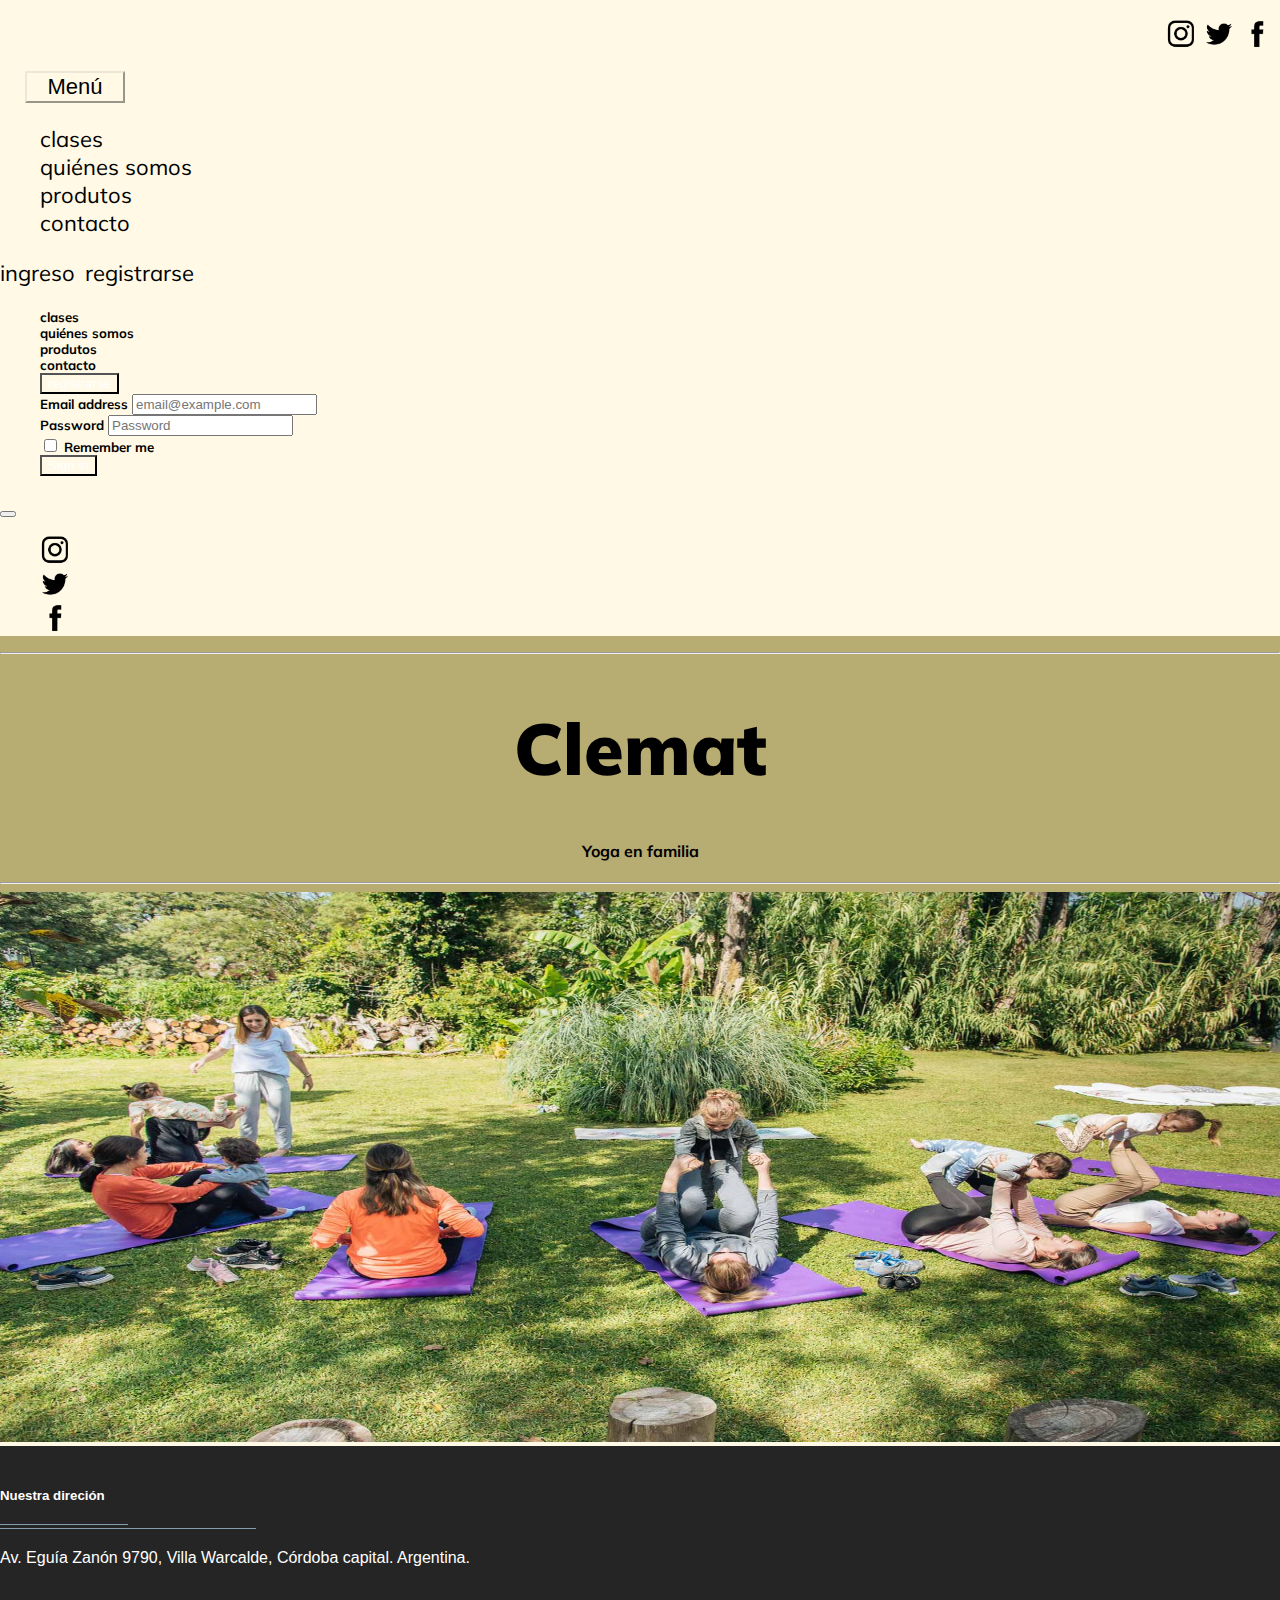
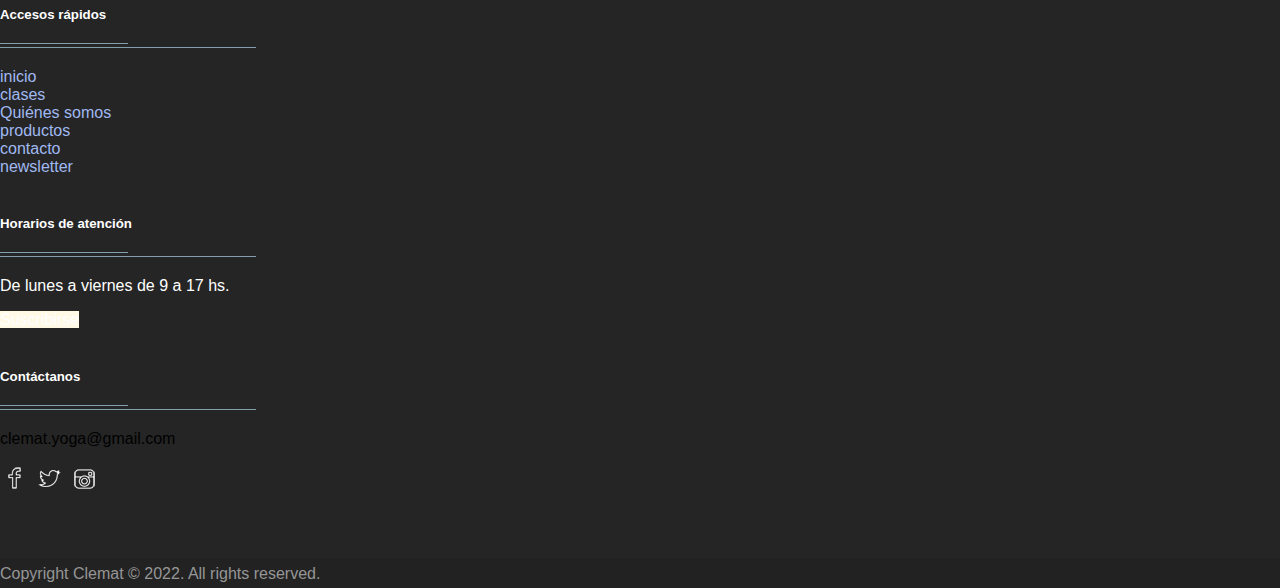
==== index.html @ 902fafb8 "quilombo" ====
<!DOCTYPE html>
<html lang="en">

<head>
    <!-- Etiquetas Meta -->
    <meta charset="UTF-8">
    <meta http-equiv="X-UA-Compatible" content="IE=edge">
    <meta name="viewport" content="width=device-width, initial-scale=1.0">

    <!-- Título de pestaña -->
    <title>Clemat Yoga</title>  


  <!--bootstrap-->
  <link href="https://cdn.jsdelivr.net/npm/bootstrap@5.2.0-beta1/dist/css/bootstrap.min.css" rel="stylesheet" integrity="sha384-0evHe/X+R7YkIZDRvuzKMRqM+OrBnVFBL6DOitfPri4tjfHxaWutUpFmBp4vmVor" crossorigin="anonymous">
  

  <link rel="stylesheet" href="style.css">
   

</head>

<body>
 <header>
   <div>
    <!--enlaces a redes sociales/ margen superior derecho-->
    <ul class="redesLista">
      <li><a href="https://www.instagram.com/p/CaUgu_6rD2r/?utm_source=ig_web_copy_link" target="_blank"><img src="./img/instagram.png" alt="instagram" class="redes" ></a></span></li>
      <li><a href="https://www.twitter.com" target="_blank"><img src="./img/twitter.png" alt="twitter" class="redes"></a></span></li>
      <li><a href="https://www.twitter.com" target="_blank"><img src="img/facebook.png" alt="facebok" class="redes"></a></li>
    </ul> 
   </div> 
        <!--Bootstrap dropdown-->
        <nav class="menuFijo" >
        <section class="d-flex mb-3">
          <div class="dropown">
            <button   class="dropown" class="btn btn-secondary dropdown-toggle" type="button" id="dropdownMenu2" data-bs-toggle="dropdown" aria-expanded="false">
              Menú
            </button>
            <ul class="dropdown-menu" aria-labelledby="dropdownMenu2">
              <li><a href="clases.html" class="dropdown-item" type="button">clases</a></li>
              <li><a href="quienes.html" class="dropdown-item" type="button">quiénes somos</a></li>
              <li><a href="productos.html" class="dropdown-item" type="button">produtos</a></li>
              <li><a href="contacto.html"class="dropdown-item" type="button">contacto</a></li>
            </ul>
          </div> 
         <section class="p-2">          
          <div><a class="ingreso" href="XXXXXX">ingreso</a></div>
          <div><a href="XXXXXX">registrarse</a></div>
        </section>
       </nav>
   <button class="btn btn-primary mobileCanvas" type="button" data-bs-toggle="offcanvas" data-bs-target="#offcanvasScrolling" aria-controls="offcanvasScrolling"><img src="img/logoClemat2.jpeg" alt="logo"></button>

         <div class="offcanvas offcanvas-start" data-bs-scroll="true" data-bs-backdrop="false" tabindex="-1" id="offcanvasScrolling" aria-labelledby="offcanvasScrollingLabel">
         <div class="offcanvas-header">
         <h5 class="offcanvas-title" id="offcanvasScrollingLabel">
          <ul>
          <li><a href="clases.html" class="dropdown-item" type="button">clases</a></li>
          <li><a href="quienes.html" class="dropdown-item" type="button">quiénes somos</a></li>
          <li><a href="productos.html" class="dropdown-item" type="button">produtos</a></li>
          <li><a href="contacto.html"class="dropdown-item" type="button">contacto</a></li>
          <li class="dropdown">
            <button type="button" class="btn btn-primary dropdown-toggle" data-bs-toggle="dropdown" aria-expanded="false" data-bs-auto-close="outside">
             registrarse
            </button>
            <form class="dropdown-menu p-4">
              <div class="mb-3">
                <label for="exampleDropdownFormEmail2" class="form-label">Email address</label>
                <input type="email" class="form-control" id="exampleDropdownFormEmail2" placeholder="email@example.com">
              </div>
              <div class="mb-3">
                <label for="exampleDropdownFormPassword2" class="form-label">Password</label>
                <input type="password" class="form-control" id="exampleDropdownFormPassword2" placeholder="Password">
              </div>
              <div class="mb-3">
                <div class="form-check">
                  <input type="checkbox" class="form-check-input" id="dropdownCheck2">
                  <label class="form-check-label" for="dropdownCheck2">
                    Remember me
                  </label>
                </div>
              </div>
              <button type="submit" class="btn btn-primary">Sign in</button>
            </form>
         </li>
        </ul>
        </h5>
         <button type="button" class="btn-close" data-bs-dismiss="offcanvas" aria-label="Close"></button>
        </div>
    <div class="offcanvas-body">
      
      <ul class="redesListaCanvas">
        <li><a href="https://www.instagram.com/p/CaUgu_6rD2r/?utm_source=ig_web_copy_link" target="_blank"><img src="./img/instagram.png" alt="instagram" class="redes" ></a></span></li>
        <li><a href="https://www.twitter.com" target="_blank"><img src="./img/twitter.png" alt="twitter" class="redes"></a></span></li>
        <li><a href="https://www.twitter.com" target="_blank"><img src="img/facebook.png" alt="facebok" class="redes"></a></span></li>
      </ul> 
  </div>
 </div>
     </header>
     <main>
      <hr>
      <h1>Clemat</h1>
      <h4>Yoga en familia</h4>
      <hr>
     </main>
      <article class="p-mobile">
        <h3>Yoga & mindfullness para niños</h3>
        <h3>estimulación temprana</h3>
        <h3>aprendizaje holístico</h3>
        <h3>yoga en familia</h3>
     </article>



     <section class="divTitulo">
      <img src="img/posibleMainimg.jpeg" alt="textura">
  
     </section> 

<!--FOOTER-->
     <footer id="footer" class="footer-1">
      <div class="main-footer widgets-dark typo-light">
      <div class="container">
      <div class="row">
        
      <div class="col-xs-12 col-sm-6 col-md-3">
      <div class="widget subscribe no-box">
      <h5 class="widget-title">Nuestra direción<span></span></h5>
      <p>Av. Eguía Zanón 9790, Villa Warcalde, Córdoba capital. Argentina. </p>
      </div>
      </div>
      
      <div class="col-xs-12 col-sm-6 col-md-3">
      <div class="widget no-box">
      <h5 class="widget-title">Accesos rápidos<span></span></h5>
      <ul class="thumbnail-widget">
      <li>
      <div class="thumb-content"><a href="index.html">inicio</a></div> 
      </li>
      <li>
      <div class="thumb-content"><a href="clases.html">clases</a></div> 
      </li>
      <li>
      <div class="thumb-content"><a href="quienes.html">Quiénes somos</a></div> 
      </li>
      <li>
      <div class="thumb-content"><a href="productos.html">productos</a></div> 
      </li>
      <li>
      <div class="thumb-content"><a href="contacto.html">contacto</a></div>  
      </li>
      <li>
      <div class="thumb-content"><a href="#.">newsletter</a></div> 
      </li>
      </ul>
      </div>
      </div>
      
      <div class="col-xs-12 col-sm-6 col-md-3">
      <div class="widget no-box">
      <h5 class="widget-title">Horarios de atención<span></span></h5>
      <p>De lunes a viernes de 9 a 17 hs.</p>
      <a class="btn" href="https://bit.ly/3m9avif" target="_blank">Suscribirse</a>
      </div>
      </div>
      
      <div class="col-xs-12 col-sm-6 col-md-3">
      
      <div class="widget no-box">
      <h5 class="widget-title">Contáctanos<span></span></h5>
      
      <p><a href="mailto:clemat.yoga@gmail.com" title="glorythemes">clemat.yoga@gmail.com</a></p>
      <ul class="social-footer2">
      <li class=""><a href="https://www.facebook.com/" target="_blank" title="Facebook"><img alt="Facebook" width="30" height="30" src="[data-uri]"></a></li>
      <li class=""><a href="https://twitter.com" target="_blank" title="Twitter"><img alt="Twitter" width="30" height="30" src="[data-uri]"></a></li>
      <li class=""><a title="instagram" target="_blank" href="https://www.instagram.com/"><img alt="instagram" width="30" height="30" src="[data-uri]"></a></li>
      </ul>
      </div>
      </div>
      
      </div>
      </div>
      </div>
        
      <div class="footer-copyright">
      <div class="container">
      <div class="row">
      <div class="col-md-12 text-center">
      <p>Copyright Clemat © 2022. All rights reserved.</p>
      </div>
      </div>
      </div>
      </div>
      </footer>

 <script src="https://cdn.jsdelivr.net/npm/bootstrap@5.2.0-beta1/dist/js/bootstrap.bundle.min.js" integrity="sha384-pprn3073KE6tl6bjs2QrFaJGz5/SUsLqktiwsUTF55Jfv3qYSDhgCecCxMW52nD2" crossorigin="anonymous"></script>

    
</body>

</html>
---- style.css ----
@import url('https://fonts.googleapis.com/css2?family=Mulish:ital,wght@0,400;0,800;1,400;1,600;1,700&display=swap');
html, body{
    height: 100%;

}
html{
    background-color: #fff9e6;
    
}
body{
    margin: 0;
    padding: 0;
    background-color: #B7AC72;
    font-family: 'Mulish', sans-serif; 
    margin: 0 auto;
    
}
ul{
    list-style: none;
    
}
a:hover{
    font-weight: bolder;
    color: #A0B9F1;
}
a{
    text-decoration: none;
    color: black;
}
/*header*/
header{
    background-color: #FFF9E6; 
    
}

/*enlaces superiores derechos*/
ul.redesLista{
    display: flex;
    font-family: 'Cairo', sans-serif;
    font-weight: bolder;
    font-size: large;    
    justify-content: flex-end;      
}


img.redes{
    width: 30px;
    padding-right: 4px;
    margin-right: 4px;
}

ul.dropdown-menu{
    font-size: 22px;
}


section.d-flex {
    justify-content: space-between;
}
section.p-2{
    display:flex;
    flex-direction: row;
    font-size: 22px;
}
a.ingreso{
    margin-right: 10px;
}
/*menú desplegable izquierda*/

button.dropown{
    width: 100px;
    font-size: 22px;
    background-color: #FFF9E6;
    border-color: #ece7d6;
    margin-left: 25px;

}

/*main*/
#Main{
    width: 80%;
    margin: 0 auto;  
    display: flex;
    justify-content: space-between;

    
}


section.mainLinks{
    display: flex;
    flex-direction: row;
    justify-content: space-between;
    text-align: center;
      
}    

div.flexDiv{
    display:flex;
    flex-direction: row;
    border-color: none;
    --bs-card-border-width: 0;
}
.card-img-overlay h5 a{
    width: 50px;
    height: 50px;
    position: absolute;
    top: 60%;
    left: 60%;
    margin: -25px 0 0 -25px;
    font-size: 20px;
    font-weight: bolder;
}
.divTitulo img{
   width: 100%;
   height: 550px;
}

img.mainImg{
    width: 100px;
}
main{
    font-weight: bolder;
    text-align: center;
}
h1{
    
    font-size: 72px;
    font-weight: bolder;
}


h4{
    font-weight: bold;
    color: black;
    
}
/*footers*/
footer{
    background-color: rgb(97, 96, 96);
    font-family: 'Segoe UI', Tahoma, Geneva, Verdana, sans-serif;
}

footer ul{
    color: white;
}

/*agrego transition*/
h5.card-title a{
    transition: 2s;
}
  
h5.card-title a:hover{
    font-size: 28px;
    font-weight: bolder;
    color: #A0B9F1;
}

/*página Productos*/
.bodyProductos{
    background-color: #EAC867;
    margin:0 auto; 

}

div h2{
    display: flex;
    justify-content: center;
}
div.celulares{
    display: none;
}
section.libros, section.productos{
    display: flex;
    justify-content: space-between;
    width: 75%;
    height: 35%;
    margin: 0 auto;
}

.card-img-top{
    height: 50%;
}
.card-text{
    font-size: 20px;
    font-weight: bold;
}
/*página Quienes Somos*/
.bodyQuienes {
    background-color: #A0B9F1;
  }
  
  .quienesSomos {
    width: 75%;
    height: 400px;
    margin: 0 auto;
    background-image: url(img/yaniymari.jpeg);
    color: white;
    text-align: center;
  }
  
  .proposito {
    text-align: center;
  }
  
  .quienesTitulo {
    background-color: #A0B9F1;
    width: 50%;
    height: 24px;
    margin: 0 auto;
    margin-top: 3px;
    font-size: 12px;
    border-bottom: dotted 2px #B7AC72;
    color: black;
  }
  
  .quienesProfes {
    display: -webkit-box;
    display: -ms-flexbox;
    display: flex;
    -webkit-box-orient: horizontal;
    -webkit-box-direction: normal;
        -ms-flex-direction: row;
            flex-direction: row;
  }
  
  .nombresQuienes {
    color: #B7AC72;
    display: -webkit-box;
    display: -ms-flexbox;
    display: flex;
    -webkit-box-orient: horizontal;
    -webkit-box-direction: normal;
        -ms-flex-direction: row;
            flex-direction: row;
    width: 10%;
    margin: 0 auto;
    -webkit-box-align: center;
        -ms-flex-align: center;
            align-items: center;
  }
  
  article p {
    width: 50%;
    margin: 0 auto;
  }
  /*pestaña clases*/
.bodyClases {
    background-color: #DC632C;
  }
  
  .clases {
    width: 75%;
    height: 500px;
    margin: 0 auto;
    display: -webkit-box;
    display: -ms-flexbox;
    display: flex;
    -webkit-box-orient: horizontal;
    -webkit-box-direction: normal;
        -ms-flex-direction: row;
            flex-direction: row;
  }
  
  .mensuales {
    width: 50%;
    font-size: 26px;
    font-weight: bold;
    background-image: url(img/lasalablanca.png);
    background-repeat: no-repeat;
    background-size: cover;
    display: flex;
    align-content: center;
    align-items: flex-start;
    flex-direction: column;
    justify-content: flex-end;
}
  
.talleres {
    width: 50%;
    font-size: 26px;
    font-weight: bold;
    background-image: url(img/letournispadel.png);
    background-repeat: no-repeat;
    background-size: cover;
    display: flex;
    flex-direction: column;
    align-items: flex-end;
}
  /*contacto*/
.bodyContacto {
    background-color: #fff9e6;
  }
  
  .contactoArt {
    width: 75%;
    height: 400px;
    margin: 0 auto;
  }
  
  .espacioInput {
    width: 60%;
    margin: 0 auto;
    display: -webkit-box;
    display: -ms-flexbox;
    display: flex;
    -webkit-box-orient: vertical;
    -webkit-box-direction: normal;
        -ms-flex-direction: column;
            flex-direction: column;
  }
  
  .consultaInput {
    width: 60%;
    height: 100px;
    margin: 0 auto;
    display: -webkit-box;
    display: -ms-flexbox;
    display: flex;
  }
  
  .enviarInput {
    width: 5%;
    margin: 0 auto;
    display: -webkit-box;
    display: -ms-flexbox;
    display: flex;
    cursor: pointer;
  }
  
  .mailWhats {
    width: 40%;
    margin: 0 auto;
    display: -webkit-box;
    display: -ms-flexbox;
    display: flex;
    -webkit-box-orient: vertical;
    -webkit-box-direction: normal;
        -ms-flex-direction: column;
            flex-direction: column;
    -webkit-box-align: center;
        -ms-flex-align: center;
            align-items: center;
  }
  
article.p-mobile{
    display:none;
}
button.mobileCanvas{
   display: none;
}
/*FOOTERS*/
footer .main-footer{  padding: 20px 0;  background: #252525;}
footer ul{  padding-left: 0;  list-style: none;}

/* Copy Right Footer */
.footer-copyright { background: #222; padding: 5px 0;}
.footer-copyright .logo {    display: inherit;}
.footer-copyright nav {    float: right;    margin-top: 5px;}
.footer-copyright nav ul {  list-style: none; margin: 0;  padding: 0;}
.footer-copyright nav ul li { border-left: 1px solid #505050; display: inline-block;  line-height: 12px;  margin: 0;  padding: 0 8px;}
.footer-copyright nav ul li a{  color: #969696;}
.footer-copyright nav ul li:first-child { border: medium none;  padding-left: 0;}
.footer-copyright p { color: #969696; margin: 2px 0 0;}

/* Footer Top */
.footer-top{  background: #252525;  padding-bottom: 30px; margin-bottom: 30px;  border-bottom: 3px solid #222;}

/* Footer transparent */
footer.transparent .footer-top, footer.transparent .main-footer{  background: transparent;}
footer.transparent .footer-copyright{ background: none repeat scroll 0 0 rgba(0, 0, 0, 0.3) ;}

/* Footer light */
footer.light .footer-top{ background: #f9f9f9;}
footer.light .main-footer{  background: #f9f9f9;}
footer.light .footer-copyright{ background: none repeat scroll 0 0 rgba(255, 255, 255, 0.3) ;}

/* Footer 4 */
.footer- .logo {    display: inline-block;}

/*==================== 
  Widgets 
====================== */
.widget{  padding: 20px;  margin-bottom: 40px;}
.widget.widget-last{  margin-bottom: 0px;}
.widget.no-box{ padding: 0; background-color: transparent;  margin-bottom: 40px;
  box-shadow: none; -webkit-box-shadow: none; -moz-box-shadow: none; -ms-box-shadow: none; -o-box-shadow: none;}
.widget.subscribe p{  margin-bottom: 18px;}
.widget li a{ color: #A0B9F1;}
.widget li a:hover{ color: #4b92dc;}
.widget-title {margin-bottom: 20px;}
.widget-title span {background: #839FAD none repeat scroll 0 0;display: block; height: 1px;margin-top: 25px;position: relative;width: 20%;}
.widget-title span::after {background: inherit;content: "";height: inherit;    position: absolute;top: -4px;width: 50%;}
.widget-title.text-center span,.widget-title.text-center span::after {margin-left: auto;margin-right:auto;left: 0;right: 0;}
.widget .badge{ float: right; background: #7f7f7f;}

.typo-light h1, 
.typo-light h2, 
.typo-light h3, 
.typo-light h4, 
.typo-light h5, 
.typo-light h6,
.typo-light p,
.typo-light div,
.typo-light span,
.typo-light small{  color: #fff;}

ul.social-footer2 { margin: 0;padding: 0; width: auto;}
ul.social-footer2 li {display: inline-block;padding: 0;}
ul.social-footer2 li a:hover {background-color:#A0B9F1;}
ul.social-footer2 li a {display: block; height:30px;width: 30px;text-align: center;}
.btn{background-color: #fff9e6; color:#fff;}
.btn:hover, .btn:focus, .btn.active {background: #fff9e6;color: #fff;
-webkit-box-shadow: 0 15px 30px rgba(0, 0, 0, 0.1);
-moz-box-shadow: 0 15px 30px rgba(0, 0, 0, 0.1);
-ms-box-shadow: 0 15px 30px rgba(0, 0, 0, 0.1);
-o-box-shadow: 0 15px 30px rgba(0, 0, 0, 0.1);
box-shadow: 0 15px 30px rgba(0, 0, 0, 0.1);
-webkit-transition: all 250ms ease-in-out 0s;
-moz-transition: all 250ms ease-in-out 0s;
-ms-transition: all 250ms ease-in-out 0s;
-o-transition: all 250ms ease-in-out 0s;
transition: all 250ms ease-in-out 0s;

}

@media screen and (max-width: 768px) {
    h1{
        color: white;
    }
    h4{
        display:none;
    }
    button.mobileCanvas{
        display:block;
    }
    hr {
        color: white;
        height: 5px;
        background-color: white;
        opacity: 1;
      }
    .btn-primary {
    
    font-weight: bold;
     --bs-btn-color: #00000;
     --bs-btn-bg: #fff9e6;
    --bs-btn-border-color: #fff9e6;
    --bs-btn-hover-bg: #fff9e6;
    --bs-btn-hover-border-color: #fff9e6;
    --bs-btn-active-bg: #fff9e6;
    --bs-btn-focus-shadow-rgb: 255,249,230;
    }
    h5.offcanvas-title{
        color: black;
        font-size: 40px;
    }
    .offcanvas-title li{
        border-bottom: 3px solid black;

    }
    .offcanvas.offcanvas-start{
        background-color: #A0B9F1;
    }
    button img{
        width: 100px;
    }
    body{
        width: 100%;
        display: grid;
        grid-template-columns: auto;
        grid-template-rows: 1fr 4fr;
        grid-template-areas: 
        "header"
        "main"
        ;
    }
    header{ 
        font-size: 20px;
        font-weight: bold;
        display: flex;
        flex-direction: row-reverse;
        justify-content: space-between;
        align-items: center;
        
    }
    ul.redesListaCanvas{
        display: flex;
        justify-content: space-evenly;
    }
    ul.redesLista{
        display: none;
    }
    button.dropown{
        display: none;
    }

    article.p-mobile {
            display: flex;
            font-size: 20px;
            font-family: 'Gill Sans', 'Gill Sans MT', Calibri, 'Trebuchet MS', sans-serif;
            flex-direction: column;
            align-content: center;
            margin-top: 120px;
            flex-wrap: nowrap;
            justify-content: flex-end;
            align-items: center
    }
 

    section.divTitulo{
        display:none;
    }


    main{
        height: 100vh;
        background-image: url(img/posibleMainimg.jpeg);
        background-size: cover;
        background-repeat: no-repeat;
    }
   
    footer#pie{
        display: none;
    }

    nav.menuFijo{
        display:none;

    }
    section.mainLinks{
        display: none;
    }
    .card-img-overlay h5 a{
        width: 50px;
        height: 50px;
        position: absolute;
        top: 50%;
        left: 60%;
        margin: -25px 0 0 -25px;
        font-size: 20px;
        font-weight: bolder;
    }
    

    section.mainImg {
    display: flex;
    justify-content: space-around;
    flex-wrap: wrap;
      }
    span a img{
        width:200px;
    }
    .menuFijo{
        background-color: #B7AC72;
    }
    .bodyClases{
        background-color: #FFF9E6;
    }
    nav.menuFijoC{
        display: none;
    }
    

    /*responsive Clases*/
    body.bodyClases{
        width: 100%;
        display: grid;
        grid-template-columns: auto;
        grid-template-rows: 2fr 2fr 1fr;
        grid-template-areas: 
        "header"
        "article"
        "footer"
        ;
    }

    footer.footerClas{
        grid-area: footer;
        background-image: url(../piedepagMobileClases.JPG);
        background-repeat: no-repeat;
        background-size: cover;
    }
    
    article.Clases{
        grid-area: article;
    }
    footer.footerClas ul{
        display: none;
    }
    footer.footerClas h6{
        display: none;
    }

    .clases {
        width: 100%;
        height: 80%;
        margin: 0 auto;
        display: flex;
        flex-direction: column;
        justify-content: stretch;
    }
    section.mensuales, section.talleres{
        width: 100%;
        text-align: center;
    }
    section.mensuales{
        background-image: url(./img/rectanguloarticleMobile.png);
        background-size: cover;
    }
    section.talleres{
        background-image: url(./img/rectanglearticle2Mobile.png);
        background-size: cover;
        
    }
    div.imagenMobile{
        grid-area: header;
        display: block;
        display: flex;
        justify-content: center;
    }
    div.celulares{
        display: inline;
    }
    div.productoDesktop, div.otrosDesktop{
        display: none;
    }
    div.h2{
        display: none;
    }
    section.libros{
        display: none;
    }
    section.productos {
        margin-top: 15%;
        display: flex;
        justify-content: center;
        height: 318px;
    }
}

@media screen and (min-width: 768px) {}

@media screen and (min-width: 1024px) {}

@media screen and (min-width: 1200px) {}
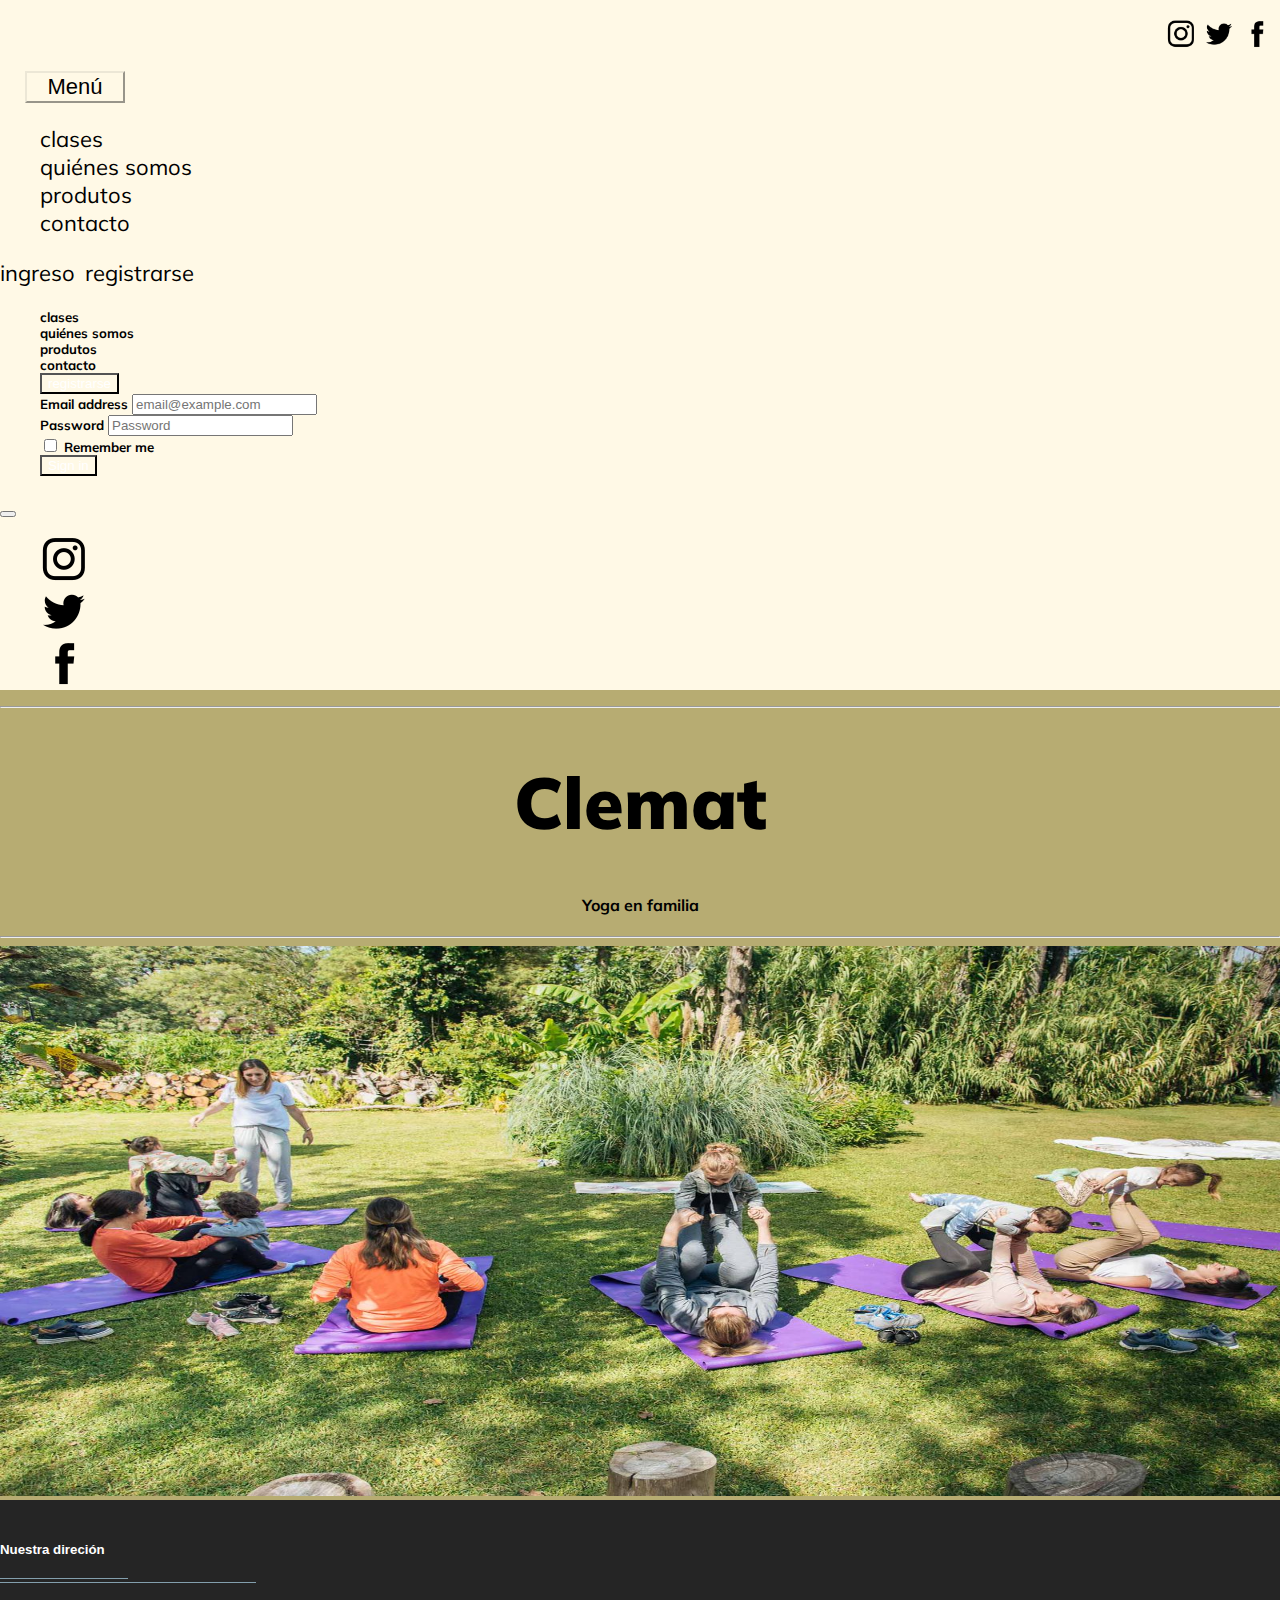
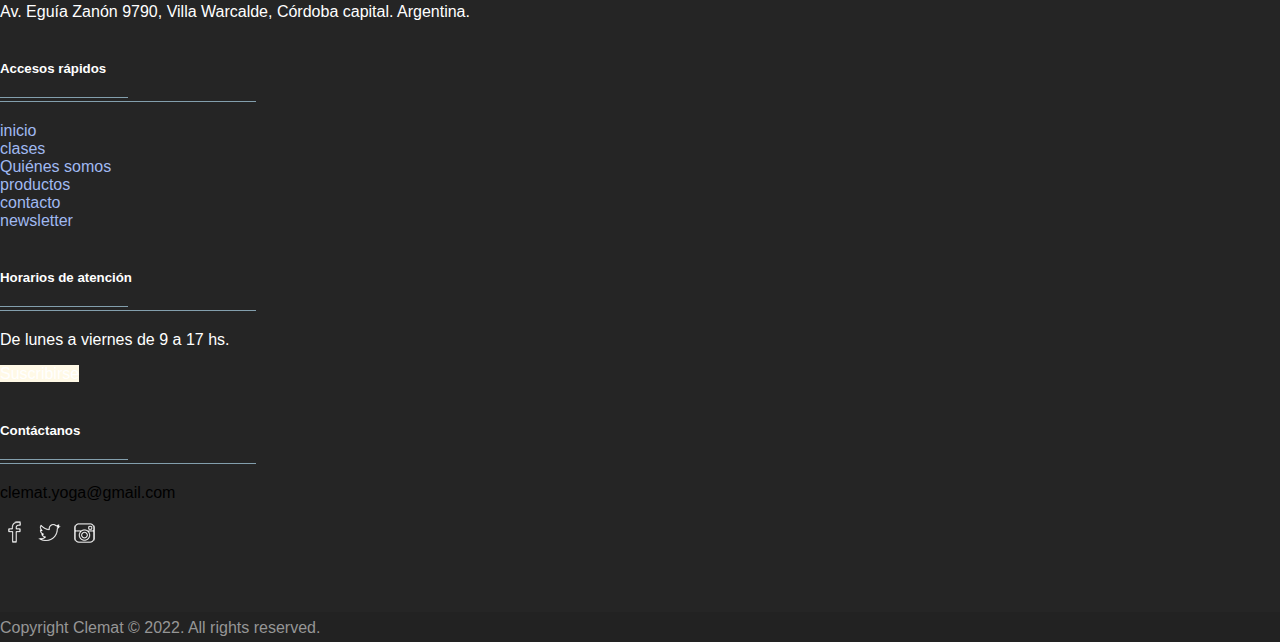
==== commit 2b751efb: "quilombomenos" ====
--- a/index.html
+++ b/index.html
@@ -15,7 +15,7 @@
   <link href="https://cdn.jsdelivr.net/npm/bootstrap@5.2.0-beta1/dist/css/bootstrap.min.css" rel="stylesheet" integrity="sha384-0evHe/X+R7YkIZDRvuzKMRqM+OrBnVFBL6DOitfPri4tjfHxaWutUpFmBp4vmVor" crossorigin="anonymous">
   
 
-  <link rel="stylesheet" href="style.css">
+  <link rel="stylesheet" href="utilities/style.css">
    
 
 </head>
@@ -34,7 +34,7 @@
         <nav class="menuFijo" >
         <section class="d-flex mb-3">
           <div class="dropown">
-            <button   class="dropown" class="btn btn-secondary dropdown-toggle" type="button" id="dropdownMenu2" data-bs-toggle="dropdown" aria-expanded="false">
+            <button class="dropown" class="btn btn-secondary dropdown-toggle" type="button" id="dropdownMenu2" data-bs-toggle="dropdown" aria-expanded="false">
               Menú
             </button>
             <ul class="dropdown-menu" aria-labelledby="dropdownMenu2">
@@ -43,11 +43,13 @@
               <li><a href="productos.html" class="dropdown-item" type="button">produtos</a></li>
               <li><a href="contacto.html"class="dropdown-item" type="button">contacto</a></li>
             </ul>
-          </div> 
+          </div>
+        
          <section class="p-2">          
           <div><a class="ingreso" href="XXXXXX">ingreso</a></div>
           <div><a href="XXXXXX">registrarse</a></div>
         </section>
+      </section>
        </nav>
    <button class="btn btn-primary mobileCanvas" type="button" data-bs-toggle="offcanvas" data-bs-target="#offcanvasScrolling" aria-controls="offcanvasScrolling"><img src="img/logoClemat2.jpeg" alt="logo"></button>
 
--- a/utilities/style.css
+++ b/utilities/style.css
@@ -0,0 +1,848 @@
+@charset "UTF-8";
+@import url("https://fonts.googleapis.com/css2?family=Mulish:ital,wght@0,400;0,800;1,400;1,600;1,700&display=swap");
+html {
+  height: 100%;
+  background-color: #fff9e6;
+}
+
+html body {
+  margin: 0;
+  padding: 0;
+  background-color: #B7AC72;
+  font-family: 'Mulish', sans-serif;
+  margin: 0 auto;
+}
+
+html body ul {
+  list-style: none;
+}
+
+html body a {
+  text-decoration: none;
+  color: black;
+}
+
+html body a:hover {
+  font-weight: bolder;
+  color: #A0B9F1;
+}
+
+html header {
+  background-color: #fff9e6;
+}
+
+html header ul.redesLista {
+  display: -webkit-box;
+  display: -ms-flexbox;
+  display: flex;
+  font-family: 'Cairo', sans-serif;
+  font-weight: bolder;
+  font-size: large;
+  -webkit-box-pack: end;
+      -ms-flex-pack: end;
+          justify-content: flex-end;
+}
+
+html header ul.redesLista img {
+  width: 30px;
+  padding-right: 4px;
+  margin-right: 4px;
+}
+
+html header section.d-flex {
+  -webkit-box-pack: justify;
+      -ms-flex-pack: justify;
+          justify-content: space-between;
+}
+
+html header section.d-flex button {
+  width: 100px;
+  font-size: 22px;
+  background-color: #fff9e6;
+  border-color: #ece7d6;
+  margin-left: 25px;
+}
+
+html header section.d-flex ul {
+  font-size: 22px;
+}
+
+html header section.d-flex section {
+  display: -webkit-box;
+  display: -ms-flexbox;
+  display: flex;
+  -webkit-box-orient: horizontal;
+  -webkit-box-direction: normal;
+      -ms-flex-direction: row;
+          flex-direction: row;
+  font-size: 22px;
+}
+
+html header section.d-flex section a.ingreso {
+  margin-right: 10px;
+}
+
+/*main*/
+#Main {
+  width: 80%;
+  margin: 0 auto;
+  display: -webkit-box;
+  display: -ms-flexbox;
+  display: flex;
+  -webkit-box-pack: justify;
+      -ms-flex-pack: justify;
+          justify-content: space-between;
+}
+
+section.mainLinks {
+  display: -webkit-box;
+  display: -ms-flexbox;
+  display: flex;
+  -webkit-box-orient: horizontal;
+  -webkit-box-direction: normal;
+      -ms-flex-direction: row;
+          flex-direction: row;
+  -webkit-box-pack: justify;
+      -ms-flex-pack: justify;
+          justify-content: space-between;
+  text-align: center;
+}
+
+div.flexDiv {
+  display: -webkit-box;
+  display: -ms-flexbox;
+  display: flex;
+  -webkit-box-orient: horizontal;
+  -webkit-box-direction: normal;
+      -ms-flex-direction: row;
+          flex-direction: row;
+  border-color: none;
+  --bs-card-border-width: 0;
+}
+
+.card-img-overlay h5 a {
+  width: 50px;
+  height: 50px;
+  position: absolute;
+  top: 60%;
+  left: 60%;
+  margin: -25px 0 0 -25px;
+  font-size: 20px;
+  font-weight: bolder;
+}
+
+.divTitulo img {
+  width: 100%;
+  height: 550px;
+}
+
+img.mainImg {
+  width: 100px;
+}
+
+main {
+  font-weight: bolder;
+  text-align: center;
+}
+
+h1 {
+  font-size: 72px;
+  font-weight: bolder;
+}
+
+h4 {
+  font-weight: bold;
+  color: black;
+}
+
+/*footers*/
+footer {
+  background-color: #616060;
+  font-family: 'Segoe UI', Tahoma, Geneva, Verdana, sans-serif;
+}
+
+footer ul {
+  color: white;
+}
+
+/*agrego transition*/
+h5.card-title a {
+  -webkit-transition: 2s;
+  transition: 2s;
+}
+
+h5.card-title a:hover {
+  font-size: 28px;
+  font-weight: bolder;
+  color: #A0B9F1;
+}
+
+/*página Productos*/
+.bodyProductos {
+  background-color: #EAC867;
+  margin: 0 auto;
+}
+
+div h2 {
+  display: -webkit-box;
+  display: -ms-flexbox;
+  display: flex;
+  -webkit-box-pack: center;
+      -ms-flex-pack: center;
+          justify-content: center;
+}
+
+div.celulares {
+  display: none;
+}
+
+section.libros, section.productos {
+  display: -webkit-box;
+  display: -ms-flexbox;
+  display: flex;
+  -webkit-box-pack: justify;
+      -ms-flex-pack: justify;
+          justify-content: space-between;
+  width: 75%;
+  height: 35%;
+  margin: 0 auto;
+}
+
+.card-img-top {
+  height: 50%;
+}
+
+.card-text {
+  font-size: 20px;
+  font-weight: bold;
+}
+
+/*página Quienes Somos*/
+.bodyQuienes {
+  background-color: #A0B9F1;
+}
+
+.quienesSomos {
+  width: 75%;
+  height: 400px;
+  margin: 0 auto;
+  background-image: url(img/yaniymari.jpeg);
+  color: white;
+  text-align: center;
+}
+
+.proposito {
+  text-align: center;
+}
+
+.quienesTitulo {
+  background-color: #A0B9F1;
+  width: 50%;
+  height: 24px;
+  margin: 0 auto;
+  margin-top: 3px;
+  font-size: 12px;
+  border-bottom: dotted 2px #B7AC72;
+  color: black;
+}
+
+.quienesProfes {
+  display: -webkit-box;
+  display: -ms-flexbox;
+  display: flex;
+  -webkit-box-orient: horizontal;
+  -webkit-box-direction: normal;
+  -ms-flex-direction: row;
+  flex-direction: row;
+}
+
+.nombresQuienes {
+  color: #B7AC72;
+  display: -webkit-box;
+  display: -ms-flexbox;
+  display: flex;
+  -webkit-box-orient: horizontal;
+  -webkit-box-direction: normal;
+  -ms-flex-direction: row;
+  flex-direction: row;
+  width: 10%;
+  margin: 0 auto;
+  -webkit-box-align: center;
+  -ms-flex-align: center;
+  align-items: center;
+}
+
+article p {
+  width: 50%;
+  margin: 0 auto;
+}
+
+/*pestaña clases*/
+.bodyClases {
+  background-color: #DC632C;
+}
+
+.clases {
+  width: 75%;
+  height: 500px;
+  margin: 0 auto;
+  display: -webkit-box;
+  display: -ms-flexbox;
+  display: flex;
+  -webkit-box-orient: horizontal;
+  -webkit-box-direction: normal;
+  -ms-flex-direction: row;
+  flex-direction: row;
+}
+
+.mensuales {
+  width: 50%;
+  font-size: 26px;
+  font-weight: bold;
+  background-image: url(img/lasalablanca.png);
+  background-repeat: no-repeat;
+  background-size: cover;
+  display: -webkit-box;
+  display: -ms-flexbox;
+  display: flex;
+  -ms-flex-line-pack: center;
+      align-content: center;
+  -webkit-box-align: start;
+      -ms-flex-align: start;
+          align-items: flex-start;
+  -webkit-box-orient: vertical;
+  -webkit-box-direction: normal;
+      -ms-flex-direction: column;
+          flex-direction: column;
+  -webkit-box-pack: end;
+      -ms-flex-pack: end;
+          justify-content: flex-end;
+}
+
+.talleres {
+  width: 50%;
+  font-size: 26px;
+  font-weight: bold;
+  background-image: url(img/letournispadel.png);
+  background-repeat: no-repeat;
+  background-size: cover;
+  display: -webkit-box;
+  display: -ms-flexbox;
+  display: flex;
+  -webkit-box-orient: vertical;
+  -webkit-box-direction: normal;
+      -ms-flex-direction: column;
+          flex-direction: column;
+  -webkit-box-align: end;
+      -ms-flex-align: end;
+          align-items: flex-end;
+}
+
+/*contacto*/
+.bodyContacto {
+  background-color: #fff9e6;
+}
+
+.contactoArt {
+  width: 75%;
+  height: 400px;
+  margin: 0 auto;
+}
+
+.espacioInput {
+  width: 60%;
+  margin: 0 auto;
+  display: -webkit-box;
+  display: -ms-flexbox;
+  display: flex;
+  -webkit-box-orient: vertical;
+  -webkit-box-direction: normal;
+  -ms-flex-direction: column;
+  flex-direction: column;
+}
+
+.consultaInput {
+  width: 60%;
+  height: 100px;
+  margin: 0 auto;
+  display: -webkit-box;
+  display: -ms-flexbox;
+  display: flex;
+}
+
+.enviarInput {
+  width: 5%;
+  margin: 0 auto;
+  display: -webkit-box;
+  display: -ms-flexbox;
+  display: flex;
+  cursor: pointer;
+}
+
+.mailWhats {
+  width: 40%;
+  margin: 0 auto;
+  display: -webkit-box;
+  display: -ms-flexbox;
+  display: flex;
+  -webkit-box-orient: vertical;
+  -webkit-box-direction: normal;
+  -ms-flex-direction: column;
+  flex-direction: column;
+  -webkit-box-align: center;
+  -ms-flex-align: center;
+  align-items: center;
+}
+
+article.p-mobile {
+  display: none;
+}
+
+button.mobileCanvas {
+  display: none;
+}
+
+/*FOOTERS*/
+footer .main-footer {
+  padding: 20px 0;
+  background: #252525;
+}
+
+footer ul {
+  padding-left: 0;
+  list-style: none;
+}
+
+/* Copy Right Footer */
+.footer-copyright {
+  background: #222;
+  padding: 5px 0;
+}
+
+.footer-copyright .logo {
+  display: inherit;
+}
+
+.footer-copyright nav {
+  float: right;
+  margin-top: 5px;
+}
+
+.footer-copyright nav ul {
+  list-style: none;
+  margin: 0;
+  padding: 0;
+}
+
+.footer-copyright nav ul li {
+  border-left: 1px solid #505050;
+  display: inline-block;
+  line-height: 12px;
+  margin: 0;
+  padding: 0 8px;
+}
+
+.footer-copyright nav ul li a {
+  color: #969696;
+}
+
+.footer-copyright nav ul li:first-child {
+  border: medium none;
+  padding-left: 0;
+}
+
+.footer-copyright p {
+  color: #969696;
+  margin: 2px 0 0;
+}
+
+/* Footer Top */
+.footer-top {
+  background: #252525;
+  padding-bottom: 30px;
+  margin-bottom: 30px;
+  border-bottom: 3px solid #222;
+}
+
+/* Footer transparent */
+footer.transparent .footer-top, footer.transparent .main-footer {
+  background: transparent;
+}
+
+footer.transparent .footer-copyright {
+  background: none repeat scroll 0 0 rgba(0, 0, 0, 0.3);
+}
+
+/* Footer light */
+footer.light .footer-top {
+  background: #f9f9f9;
+}
+
+footer.light .main-footer {
+  background: #f9f9f9;
+}
+
+footer.light .footer-copyright {
+  background: none repeat scroll 0 0 rgba(255, 255, 255, 0.3);
+}
+
+/* Footer 4 */
+.footer- .logo {
+  display: inline-block;
+}
+
+/*==================== 
+  Widgets 
+====================== */
+.widget {
+  padding: 20px;
+  margin-bottom: 40px;
+}
+
+.widget.widget-last {
+  margin-bottom: 0px;
+}
+
+.widget.no-box {
+  padding: 0;
+  background-color: transparent;
+  margin-bottom: 40px;
+  box-shadow: none;
+  -webkit-box-shadow: none;
+  -moz-box-shadow: none;
+  -ms-box-shadow: none;
+  -o-box-shadow: none;
+}
+
+.widget.subscribe p {
+  margin-bottom: 18px;
+}
+
+.widget li a {
+  color: #A0B9F1;
+}
+
+.widget li a:hover {
+  color: #4b92dc;
+}
+
+.widget-title {
+  margin-bottom: 20px;
+}
+
+.widget-title span {
+  background: #839FAD none repeat scroll 0 0;
+  display: block;
+  height: 1px;
+  margin-top: 25px;
+  position: relative;
+  width: 20%;
+}
+
+.widget-title span::after {
+  background: inherit;
+  content: "";
+  height: inherit;
+  position: absolute;
+  top: -4px;
+  width: 50%;
+}
+
+.widget-title.text-center span, .widget-title.text-center span::after {
+  margin-left: auto;
+  margin-right: auto;
+  left: 0;
+  right: 0;
+}
+
+.widget .badge {
+  float: right;
+  background: #7f7f7f;
+}
+
+.typo-light h1,
+.typo-light h2,
+.typo-light h3,
+.typo-light h4,
+.typo-light h5,
+.typo-light h6,
+.typo-light p,
+.typo-light div,
+.typo-light span,
+.typo-light small {
+  color: #fff;
+}
+
+ul.social-footer2 {
+  margin: 0;
+  padding: 0;
+  width: auto;
+}
+
+ul.social-footer2 li {
+  display: inline-block;
+  padding: 0;
+}
+
+ul.social-footer2 li a:hover {
+  background-color: #A0B9F1;
+}
+
+ul.social-footer2 li a {
+  display: block;
+  height: 30px;
+  width: 30px;
+  text-align: center;
+}
+
+.btn {
+  background-color: #fff9e6;
+  color: #fff;
+}
+
+.btn:hover, .btn:focus, .btn.active {
+  background: #fff9e6;
+  color: #fff;
+  -webkit-box-shadow: 0 15px 30px rgba(0, 0, 0, 0.1);
+  -ms-box-shadow: 0 15px 30px rgba(0, 0, 0, 0.1);
+  -o-box-shadow: 0 15px 30px rgba(0, 0, 0, 0.1);
+  box-shadow: 0 15px 30px rgba(0, 0, 0, 0.1);
+  -webkit-transition: all 250ms ease-in-out 0s;
+  transition: all 250ms ease-in-out 0s;
+}
+
+@media screen and (max-width: 768px) {
+  h1 {
+    color: white;
+  }
+  h4 {
+    display: none;
+  }
+  button.mobileCanvas {
+    display: block;
+  }
+  hr {
+    color: white;
+    height: 5px;
+    background-color: white;
+    opacity: 1;
+  }
+  .btn-primary {
+    font-weight: bold;
+    --bs-btn-color: #00000;
+    --bs-btn-bg: #fff9e6;
+    --bs-btn-border-color: #fff9e6;
+    --bs-btn-hover-bg: #fff9e6;
+    --bs-btn-hover-border-color: #fff9e6;
+    --bs-btn-active-bg: #fff9e6;
+    --bs-btn-focus-shadow-rgb: 255,249,230;
+  }
+  h5.offcanvas-title {
+    color: black;
+    font-size: 40px;
+  }
+  .offcanvas-title li {
+    border-bottom: 3px solid black;
+  }
+  .offcanvas.offcanvas-start {
+    background-color: #A0B9F1;
+  }
+  button img {
+    width: 100px;
+  }
+  body {
+    width: 100%;
+    display: -ms-grid;
+    display: grid;
+    -ms-grid-columns: auto;
+        grid-template-columns: auto;
+    -ms-grid-rows: 1fr 4fr;
+        grid-template-rows: 1fr 4fr;
+        grid-template-areas: "header"+ "main";
+  }
+  header {
+    font-size: 20px;
+    font-weight: bold;
+    display: -webkit-box;
+    display: -ms-flexbox;
+    display: flex;
+    -webkit-box-orient: horizontal;
+    -webkit-box-direction: reverse;
+        -ms-flex-direction: row-reverse;
+            flex-direction: row-reverse;
+    -webkit-box-pack: justify;
+        -ms-flex-pack: justify;
+            justify-content: space-between;
+    -webkit-box-align: center;
+        -ms-flex-align: center;
+            align-items: center;
+  }
+  ul.redesListaCanvas {
+    display: -webkit-box;
+    display: -ms-flexbox;
+    display: flex;
+    -webkit-box-pack: space-evenly;
+        -ms-flex-pack: space-evenly;
+            justify-content: space-evenly;
+  }
+  ul.redesLista {
+    display: none;
+  }
+  button.dropown {
+    display: none;
+  }
+  article.p-mobile {
+    display: -webkit-box;
+    display: -ms-flexbox;
+    display: flex;
+    font-size: 20px;
+    font-family: 'Gill Sans', 'Gill Sans MT', Calibri, 'Trebuchet MS', sans-serif;
+    -webkit-box-orient: vertical;
+    -webkit-box-direction: normal;
+        -ms-flex-direction: column;
+            flex-direction: column;
+    -ms-flex-line-pack: center;
+        align-content: center;
+    margin-top: 120px;
+    -ms-flex-wrap: nowrap;
+        flex-wrap: nowrap;
+    -webkit-box-pack: end;
+        -ms-flex-pack: end;
+            justify-content: flex-end;
+    -webkit-box-align: center;
+        -ms-flex-align: center;
+            align-items: center;
+  }
+  section.divTitulo {
+    display: none;
+  }
+  main {
+    height: 100vh;
+    background-image: url(../img/posibleMainimg.jpeg);
+    background-size: cover;
+    background-repeat: no-repeat;
+  }
+  footer#pie {
+    display: none;
+  }
+  nav.menuFijo {
+    display: none;
+  }
+  .card-img-overlay h5 a {
+    width: 50px;
+    height: 50px;
+    position: absolute;
+    top: 50%;
+    left: 60%;
+    margin: -25px 0 0 -25px;
+    font-size: 20px;
+    font-weight: bolder;
+  }
+  span a img {
+    width: 200px;
+  }
+  .menuFijo {
+    background-color: #B7AC72;
+  }
+  .bodyClases {
+    background-color: #fff9e6;
+  }
+  nav.menuFijoC {
+    display: none;
+  }
+  /*responsive Clases*/
+  body.bodyClases {
+    width: 100%;
+    display: -ms-grid;
+    display: grid;
+    -ms-grid-columns: auto;
+        grid-template-columns: auto;
+    -ms-grid-rows: 2fr 2fr 1fr;
+        grid-template-rows: 2fr 2fr 1fr;
+        grid-template-areas: "header"+ "article"+ "footer";
+  }
+  footer.footerClas {
+    -ms-grid-row: 3;
+    -ms-grid-column: 1;
+    grid-area: footer;
+    background-image: url(../piedepagMobileClases.JPG);
+    background-repeat: no-repeat;
+    background-size: cover;
+  }
+  article.Clases {
+    -ms-grid-row: 2;
+    -ms-grid-column: 1;
+    grid-area: article;
+  }
+  footer.footerClas ul {
+    display: none;
+  }
+  footer.footerClas h6 {
+    display: none;
+  }
+  .clases {
+    width: 100%;
+    height: 80%;
+    margin: 0 auto;
+    display: -webkit-box;
+    display: -ms-flexbox;
+    display: flex;
+    -webkit-box-orient: vertical;
+    -webkit-box-direction: normal;
+        -ms-flex-direction: column;
+            flex-direction: column;
+    -webkit-box-pack: stretch;
+        -ms-flex-pack: stretch;
+            justify-content: stretch;
+  }
+  section.mensuales, section.talleres {
+    width: 100%;
+    text-align: center;
+  }
+  section.mensuales {
+    background-image: url(./img/rectanguloarticleMobile.png);
+    background-size: cover;
+  }
+  section.talleres {
+    background-image: url(./img/rectanglearticle2Mobile.png);
+    background-size: cover;
+  }
+  div.imagenMobile {
+    -ms-grid-row: 1;
+    -ms-grid-column: 1;
+    grid-area: header;
+    display: block;
+    display: -webkit-box;
+    display: -ms-flexbox;
+    display: flex;
+    -webkit-box-pack: center;
+        -ms-flex-pack: center;
+            justify-content: center;
+  }
+  div.celulares {
+    display: inline;
+  }
+  div.productoDesktop, div.otrosDesktop {
+    display: none;
+  }
+  div.h2 {
+    display: none;
+  }
+  section.libros {
+    display: none;
+  }
+  section.productos {
+    margin-top: 15%;
+    display: -webkit-box;
+    display: -ms-flexbox;
+    display: flex;
+    -webkit-box-pack: center;
+        -ms-flex-pack: center;
+            justify-content: center;
+    height: 318px;
+  }
+}
+/*# sourceMappingURL=style.css.map */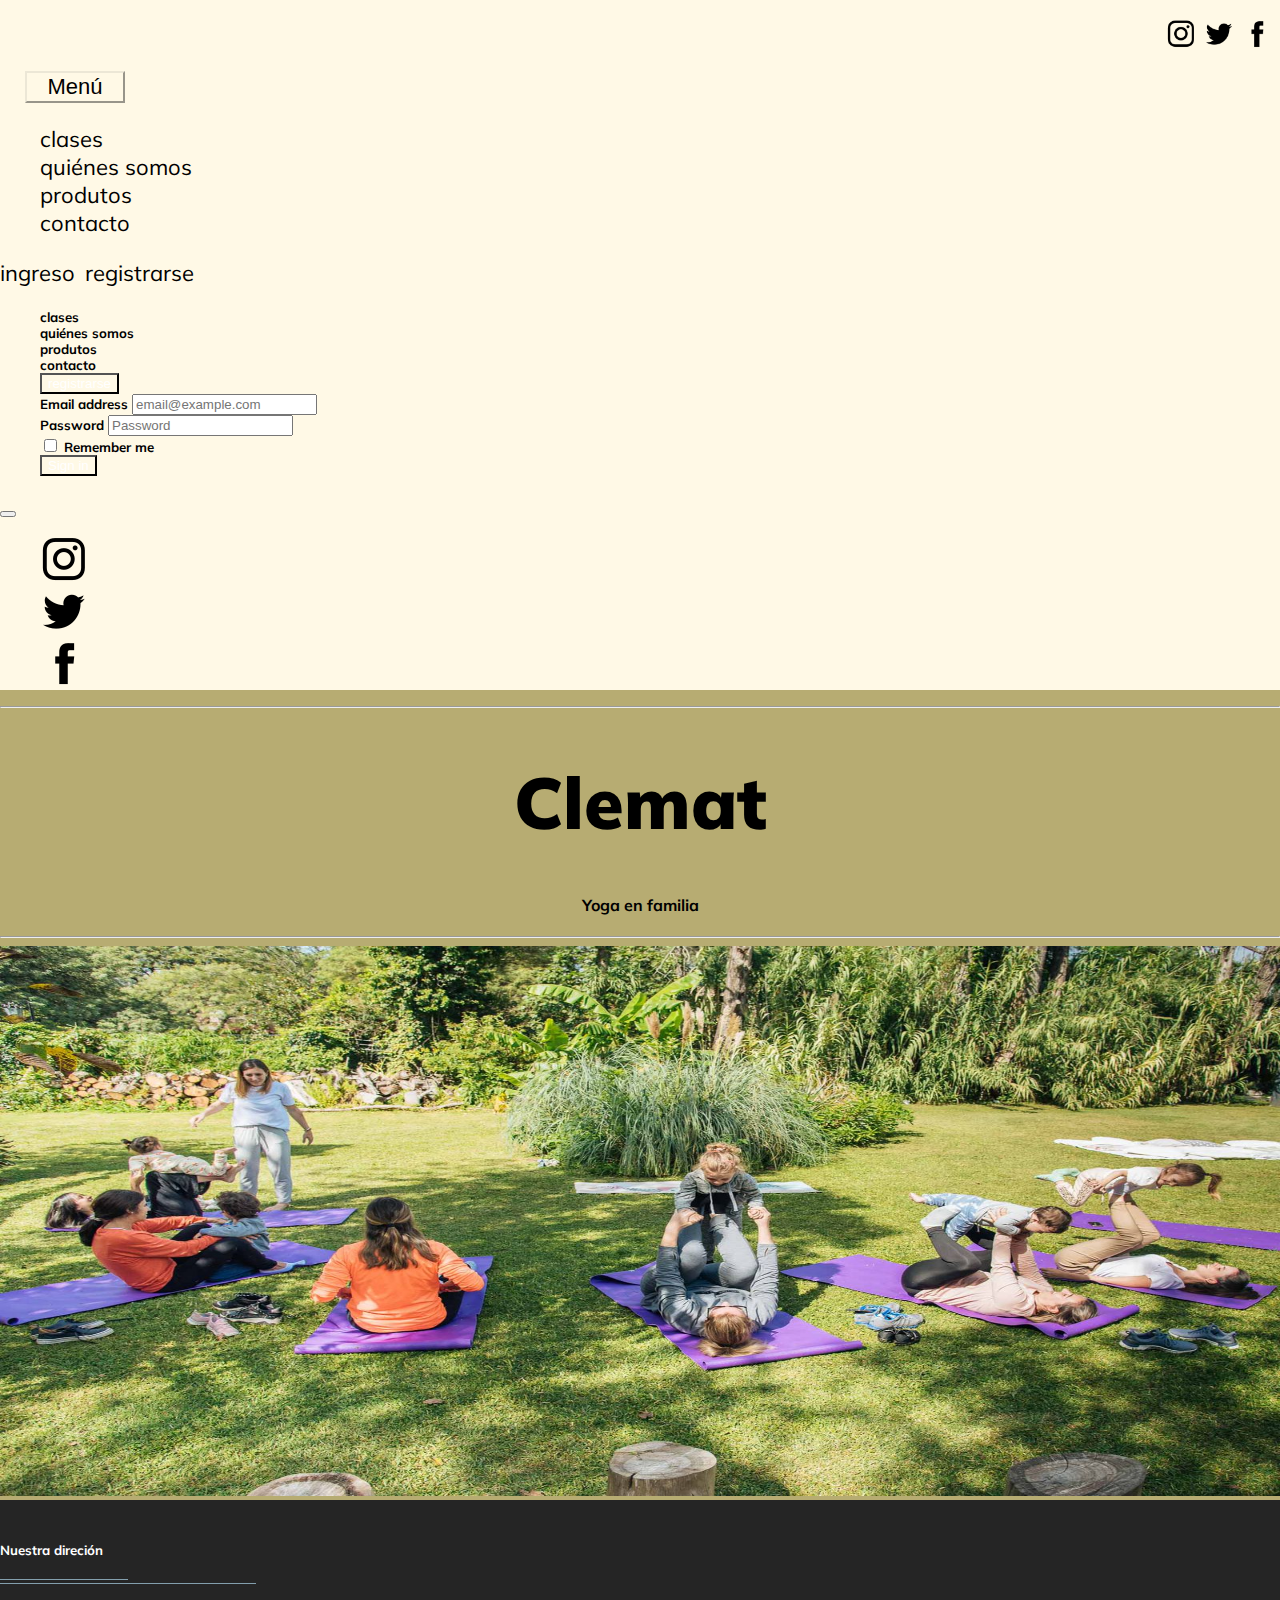
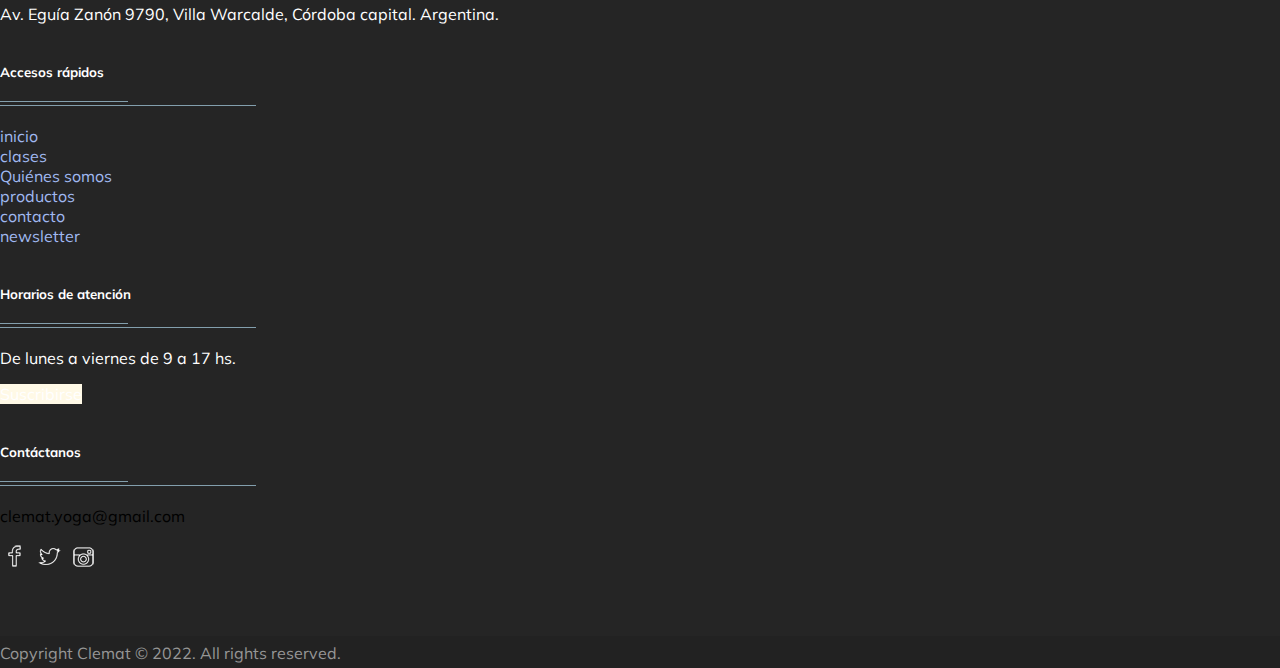
==== commit 29b47ba6: "otravezSASS" ====
--- a/index.html
+++ b/index.html
@@ -8,7 +8,8 @@
     <meta name="viewport" content="width=device-width, initial-scale=1.0">
 
     <!-- Título de pestaña -->
-    <title>Clemat Yoga</title>  
+    <title>Clemat Yoga</title>
+    <meta name="description" content="Clemat, damos Yoga para niños y en familia, un espacio para respirar juntos.">  
 
 
   <!--bootstrap-->
--- a/utilities/style.css
+++ b/utilities/style.css
@@ -13,25 +13,42 @@
   margin: 0 auto;
 }
 
-html body ul {
+html body.bodyProductos {
+  background-color: #EAC867;
+  margin: 0 auto;
+}
+
+html body.bodyClases {
+  background-color: #DC632C;
+}
+
+html body.bodyQuienes {
+  background-color: #A0B9F1;
+}
+
+html body.bodyContacto {
+  background-color: #fff9e6;
+}
+
+ul {
   list-style: none;
 }
 
-html body a {
+a {
   text-decoration: none;
   color: black;
 }
 
-html body a:hover {
+a:hover {
   font-weight: bolder;
   color: #A0B9F1;
 }
 
-html header {
+header {
   background-color: #fff9e6;
 }
 
-html header ul.redesLista {
+header ul.redesLista {
   display: -webkit-box;
   display: -ms-flexbox;
   display: flex;
@@ -43,19 +60,19 @@
           justify-content: flex-end;
 }
 
-html header ul.redesLista img {
+header ul.redesLista img {
   width: 30px;
   padding-right: 4px;
   margin-right: 4px;
 }
 
-html header section.d-flex {
+header section.d-flex {
   -webkit-box-pack: justify;
       -ms-flex-pack: justify;
           justify-content: space-between;
 }
 
-html header section.d-flex button {
+header section.d-flex button {
   width: 100px;
   font-size: 22px;
   background-color: #fff9e6;
@@ -63,11 +80,11 @@
   margin-left: 25px;
 }
 
-html header section.d-flex ul {
+header section.d-flex ul {
   font-size: 22px;
 }
 
-html header section.d-flex section {
+header section.d-flex section {
   display: -webkit-box;
   display: -ms-flexbox;
   display: flex;
@@ -78,125 +95,17 @@
   font-size: 22px;
 }
 
-html header section.d-flex section a.ingreso {
+header section.d-flex section a.ingreso {
   margin-right: 10px;
 }
 
 /*main*/
-#Main {
-  width: 80%;
-  margin: 0 auto;
-  display: -webkit-box;
-  display: -ms-flexbox;
-  display: flex;
-  -webkit-box-pack: justify;
-      -ms-flex-pack: justify;
-          justify-content: space-between;
-}
-
-section.mainLinks {
-  display: -webkit-box;
-  display: -ms-flexbox;
-  display: flex;
-  -webkit-box-orient: horizontal;
-  -webkit-box-direction: normal;
-      -ms-flex-direction: row;
-          flex-direction: row;
-  -webkit-box-pack: justify;
-      -ms-flex-pack: justify;
-          justify-content: space-between;
-  text-align: center;
-}
-
-div.flexDiv {
-  display: -webkit-box;
-  display: -ms-flexbox;
-  display: flex;
-  -webkit-box-orient: horizontal;
-  -webkit-box-direction: normal;
-      -ms-flex-direction: row;
-          flex-direction: row;
-  border-color: none;
-  --bs-card-border-width: 0;
-}
-
-.card-img-overlay h5 a {
-  width: 50px;
-  height: 50px;
-  position: absolute;
-  top: 60%;
-  left: 60%;
-  margin: -25px 0 0 -25px;
-  font-size: 20px;
-  font-weight: bolder;
-}
-
-.divTitulo img {
+section.divTitulo img {
   width: 100%;
   height: 550px;
 }
 
-img.mainImg {
-  width: 100px;
-}
-
-main {
-  font-weight: bolder;
-  text-align: center;
-}
-
-h1 {
-  font-size: 72px;
-  font-weight: bolder;
-}
-
-h4 {
-  font-weight: bold;
-  color: black;
-}
-
-/*footers*/
-footer {
-  background-color: #616060;
-  font-family: 'Segoe UI', Tahoma, Geneva, Verdana, sans-serif;
-}
-
-footer ul {
-  color: white;
-}
-
-/*agrego transition*/
-h5.card-title a {
-  -webkit-transition: 2s;
-  transition: 2s;
-}
-
-h5.card-title a:hover {
-  font-size: 28px;
-  font-weight: bolder;
-  color: #A0B9F1;
-}
-
-/*página Productos*/
-.bodyProductos {
-  background-color: #EAC867;
-  margin: 0 auto;
-}
-
-div h2 {
-  display: -webkit-box;
-  display: -ms-flexbox;
-  display: flex;
-  -webkit-box-pack: center;
-      -ms-flex-pack: center;
-          justify-content: center;
-}
-
-div.celulares {
-  display: none;
-}
-
-section.libros, section.productos {
+section.libros {
   display: -webkit-box;
   display: -ms-flexbox;
   display: flex;
@@ -208,45 +117,97 @@
   margin: 0 auto;
 }
 
-.card-img-top {
+section.libros div img {
   height: 50%;
 }
 
-.card-text {
+section.libros div p {
   font-size: 20px;
   font-weight: bold;
 }
 
-/*página Quienes Somos*/
-.bodyQuienes {
-  background-color: #A0B9F1;
-}
-
-.quienesSomos {
+section.productos {
+  display: -webkit-box;
+  display: -ms-flexbox;
+  display: flex;
+  -webkit-box-pack: justify;
+      -ms-flex-pack: justify;
+          justify-content: space-between;
   width: 75%;
-  height: 400px;
-  margin: 0 auto;
-  background-image: url(img/yaniymari.jpeg);
+  height: 35%;
+  margin: 0 auto;
+}
+
+section.productos p {
+  font-size: 20px;
+  font-weight: bold;
+}
+
+main {
+  font-weight: bolder;
+  text-align: center;
+}
+
+main h1 {
+  font-size: 72px;
+  font-weight: bolder;
+}
+
+main h4 {
+  font-weight: bold;
+  color: black;
+}
+
+/*agrego transition*/
+h5.card-title a {
+  -webkit-transition: 2s;
+  transition: 2s;
+}
+
+h5.card-title a:hover {
+  font-size: 28px;
+  font-weight: bolder;
+  color: #A0B9F1;
+}
+
+/*página Productos*/
+div h2 {
+  display: -webkit-box;
+  display: -ms-flexbox;
+  display: flex;
+  -webkit-box-pack: center;
+      -ms-flex-pack: center;
+          justify-content: center;
+}
+
+div.celulares {
+  display: none;
+}
+
+article.quienesSomos {
+  width: 75%;
+  height: 100vh;
+  margin: 0 auto;
+  background-image: url(../img/yaniymari.jpeg);
+  background-size: cover;
   color: white;
+  display: -webkit-box;
+  display: -ms-flexbox;
+  display: flex;
   text-align: center;
-}
-
-.proposito {
+  -ms-flex-wrap: wrap;
+      flex-wrap: wrap;
+  -ms-flex-line-pack: space-around article p;
+      align-content: space-around article p;
+  align-content-width: 50%;
+  align-content-margin: 0 auto;
+}
+
+article.quienesSomos section.proposito {
   text-align: center;
 }
 
-.quienesTitulo {
-  background-color: #A0B9F1;
-  width: 50%;
-  height: 24px;
-  margin: 0 auto;
-  margin-top: 3px;
-  font-size: 12px;
-  border-bottom: dotted 2px #B7AC72;
-  color: black;
-}
-
-.quienesProfes {
+article.quienesSomos section.quienesProfes {
   display: -webkit-box;
   display: -ms-flexbox;
   display: flex;
@@ -256,8 +217,18 @@
   flex-direction: row;
 }
 
-.nombresQuienes {
-  color: #B7AC72;
+article.quienesSomos div.quienesTitulo {
+  background-color: #A0B9F1;
+  width: 50%;
+  height: 33px;
+  margin: 0 auto;
+  font-size: 12px;
+  border-bottom: dotted 2px #B7AC72;
+  color: black;
+}
+
+article.quienesSomos div.nombresQuienes {
+  color: #fff9e6;
   display: -webkit-box;
   display: -ms-flexbox;
   display: flex;
@@ -272,19 +243,9 @@
   align-items: center;
 }
 
-article p {
-  width: 50%;
-  margin: 0 auto;
-}
-
-/*pestaña clases*/
-.bodyClases {
-  background-color: #DC632C;
-}
-
-.clases {
+article.clases {
   width: 75%;
-  height: 500px;
+  height: 100vh;
   margin: 0 auto;
   display: -webkit-box;
   display: -ms-flexbox;
@@ -295,11 +256,14 @@
   flex-direction: row;
 }
 
-.mensuales {
+article.clases section {
   width: 50%;
   font-size: 26px;
   font-weight: bold;
-  background-image: url(img/lasalablanca.png);
+}
+
+article.clases section.mensuales {
+  background-image: url(../img/lasalablanca.png);
   background-repeat: no-repeat;
   background-size: cover;
   display: -webkit-box;
@@ -319,11 +283,8 @@
           justify-content: flex-end;
 }
 
-.talleres {
-  width: 50%;
-  font-size: 26px;
-  font-weight: bold;
-  background-image: url(img/letournispadel.png);
+article.clases section.talleres {
+  background-image: url(../img/letournispadel.png);
   background-repeat: no-repeat;
   background-size: cover;
   display: -webkit-box;
@@ -338,39 +299,30 @@
           align-items: flex-end;
 }
 
-/*contacto*/
-.bodyContacto {
-  background-color: #fff9e6;
-}
-
-.contactoArt {
+article.contactoArt {
   width: 75%;
-  height: 400px;
-  margin: 0 auto;
-}
-
-.espacioInput {
+  height: 100vh;
+  margin: 0 auto;
+}
+
+article.contactoArt textarea, article.contactoArt input {
   width: 60%;
-  margin: 0 auto;
-  display: -webkit-box;
-  display: -ms-flexbox;
-  display: flex;
+  height: 100px;
+  margin: 0 auto;
+  display: -webkit-box;
+  display: -ms-flexbox;
+  display: flex;
+}
+
+article.contactoArt input {
+  height: 30px;
   -webkit-box-orient: vertical;
   -webkit-box-direction: normal;
   -ms-flex-direction: column;
   flex-direction: column;
 }
 
-.consultaInput {
-  width: 60%;
-  height: 100px;
-  margin: 0 auto;
-  display: -webkit-box;
-  display: -ms-flexbox;
-  display: flex;
-}
-
-.enviarInput {
+article.contactoArt input.enviarInput {
   width: 5%;
   margin: 0 auto;
   display: -webkit-box;
@@ -379,7 +331,7 @@
   cursor: pointer;
 }
 
-.mailWhats {
+article.contactoArt section {
   width: 40%;
   margin: 0 auto;
   display: -webkit-box;
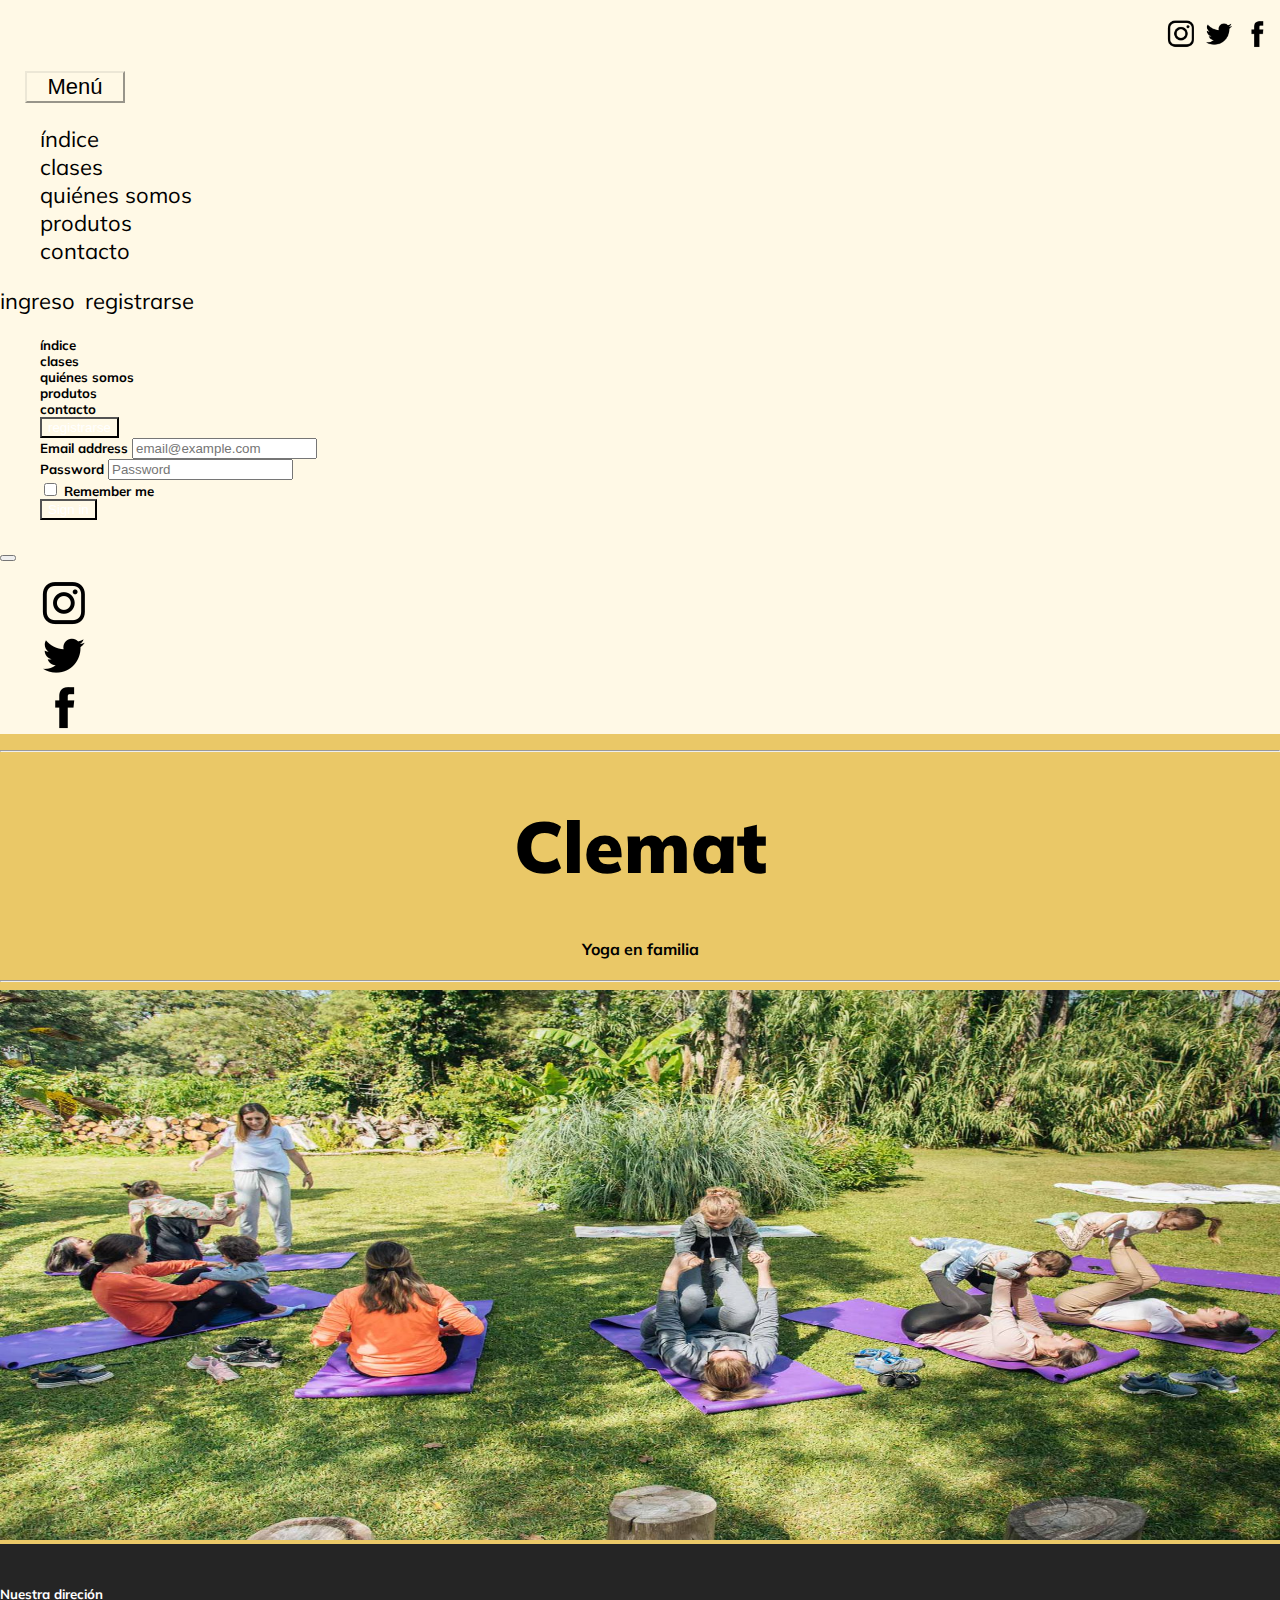
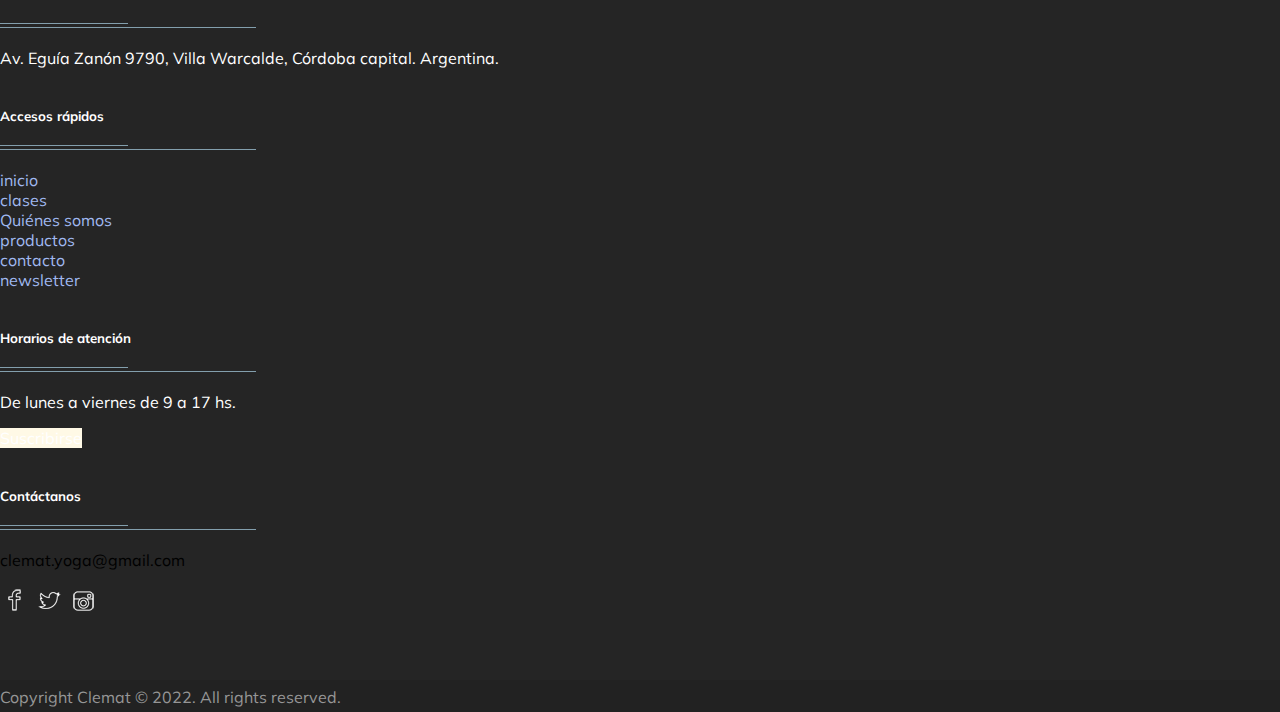
==== commit 5d366da8: "SEOySASS" ====
--- a/index.html
+++ b/index.html
@@ -10,7 +10,7 @@
     <!-- Título de pestaña -->
     <title>Clemat Yoga</title>
     <meta name="description" content="Clemat, damos Yoga para niños y en familia, un espacio para respirar juntos.">  
-
+    <meta name="keywords" content="Yoga, niños, familia, conectar, respirar, compartir, crecer">
 
   <!--bootstrap-->
   <link href="https://cdn.jsdelivr.net/npm/bootstrap@5.2.0-beta1/dist/css/bootstrap.min.css" rel="stylesheet" integrity="sha384-0evHe/X+R7YkIZDRvuzKMRqM+OrBnVFBL6DOitfPri4tjfHxaWutUpFmBp4vmVor" crossorigin="anonymous">
@@ -21,7 +21,7 @@
 
 </head>
 
-<body>
+<body class="indice">
  <header>
    <div>
     <!--enlaces a redes sociales/ margen superior derecho-->
@@ -39,10 +39,11 @@
               Menú
             </button>
             <ul class="dropdown-menu" aria-labelledby="dropdownMenu2">
-              <li><a href="clases.html" class="dropdown-item" type="button">clases</a></li>
-              <li><a href="quienes.html" class="dropdown-item" type="button">quiénes somos</a></li>
-              <li><a href="productos.html" class="dropdown-item" type="button">produtos</a></li>
-              <li><a href="contacto.html"class="dropdown-item" type="button">contacto</a></li>
+              <li><a href="index.html" class="dropdown-item" type="button">índice</a></li>
+              <li><a href="./pages/clases.html" class="dropdown-item" type="button">clases</a></li>
+              <li><a href="./pages/quienes.html" class="dropdown-item" type="button">quiénes somos</a></li>
+              <li><a href="./pages/productos.html" class="dropdown-item" type="button">produtos</a></li>
+              <li><a href="./pages/contacto.html"class="dropdown-item" type="button">contacto</a></li>
             </ul>
           </div>
         
@@ -58,10 +59,11 @@
          <div class="offcanvas-header">
          <h5 class="offcanvas-title" id="offcanvasScrollingLabel">
           <ul>
-          <li><a href="clases.html" class="dropdown-item" type="button">clases</a></li>
-          <li><a href="quienes.html" class="dropdown-item" type="button">quiénes somos</a></li>
-          <li><a href="productos.html" class="dropdown-item" type="button">produtos</a></li>
-          <li><a href="contacto.html"class="dropdown-item" type="button">contacto</a></li>
+            <li><a href="index.html" class="dropdown-item" type="button">índice</a></li>
+            <li><a href="./pages/clases.html" class="dropdown-item" type="button">clases</a></li>
+            <li><a href="./pages/quienes.html" class="dropdown-item" type="button">quiénes somos</a></li>
+            <li><a href="./pages/productos.html" class="dropdown-item" type="button">produtos</a></li>
+            <li><a href="./pages/contacto.html"class="dropdown-item" type="button">contacto</a></li>
           <li class="dropdown">
             <button type="button" class="btn btn-primary dropdown-toggle" data-bs-toggle="dropdown" aria-expanded="false" data-bs-auto-close="outside">
              registrarse
--- a/utilities/style.css
+++ b/utilities/style.css
@@ -1,5 +1,25 @@
 @charset "UTF-8";
 @import url("https://fonts.googleapis.com/css2?family=Mulish:ital,wght@0,400;0,800;1,400;1,600;1,700&display=swap");
+.indice {
+  background-color: #EAC867;
+}
+
+.bodyClases {
+  background-color: #fd7317ee;
+}
+
+.bodyQuienes {
+  background-color: #1d9bf0;
+}
+
+.bodyProductos {
+  background-color: #eac867;
+}
+
+.bodyContacto {
+  background-color: #fff9e6;
+}
+
 html {
   height: 100%;
   background-color: #fff9e6;
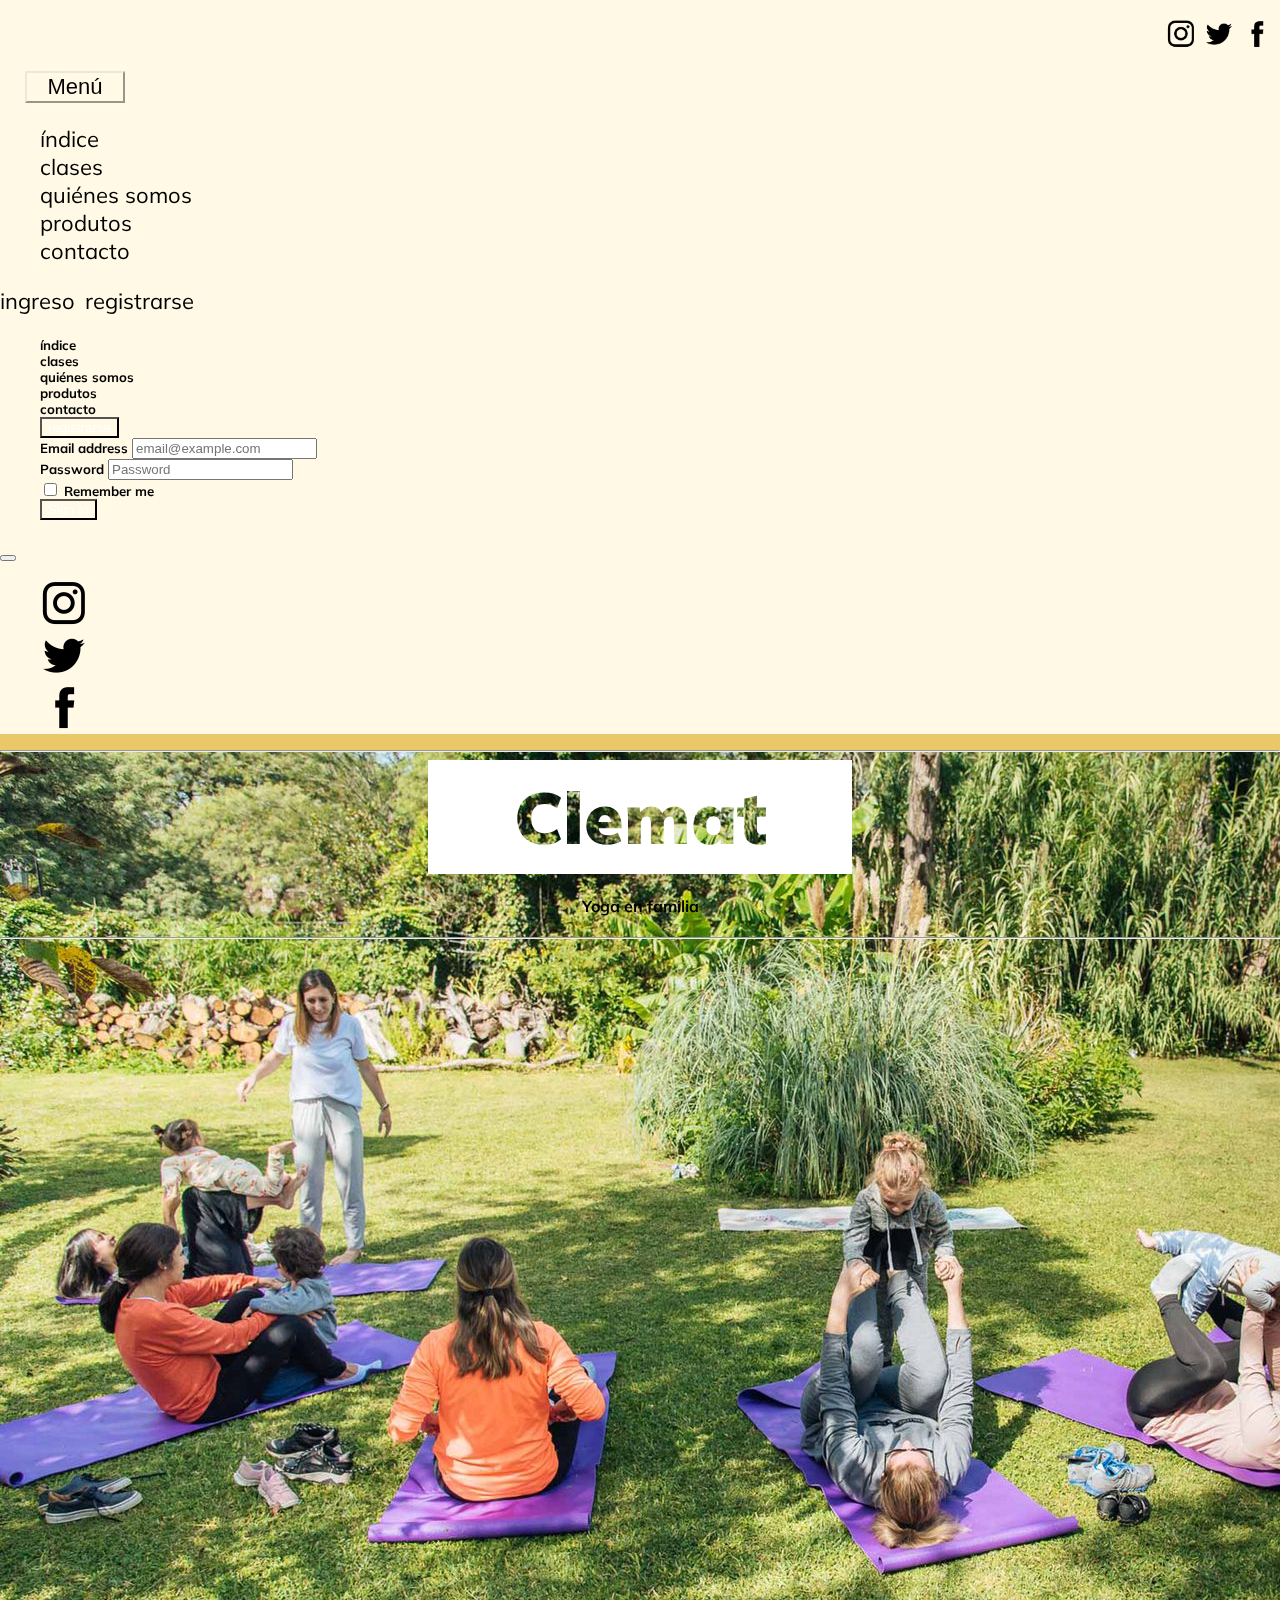
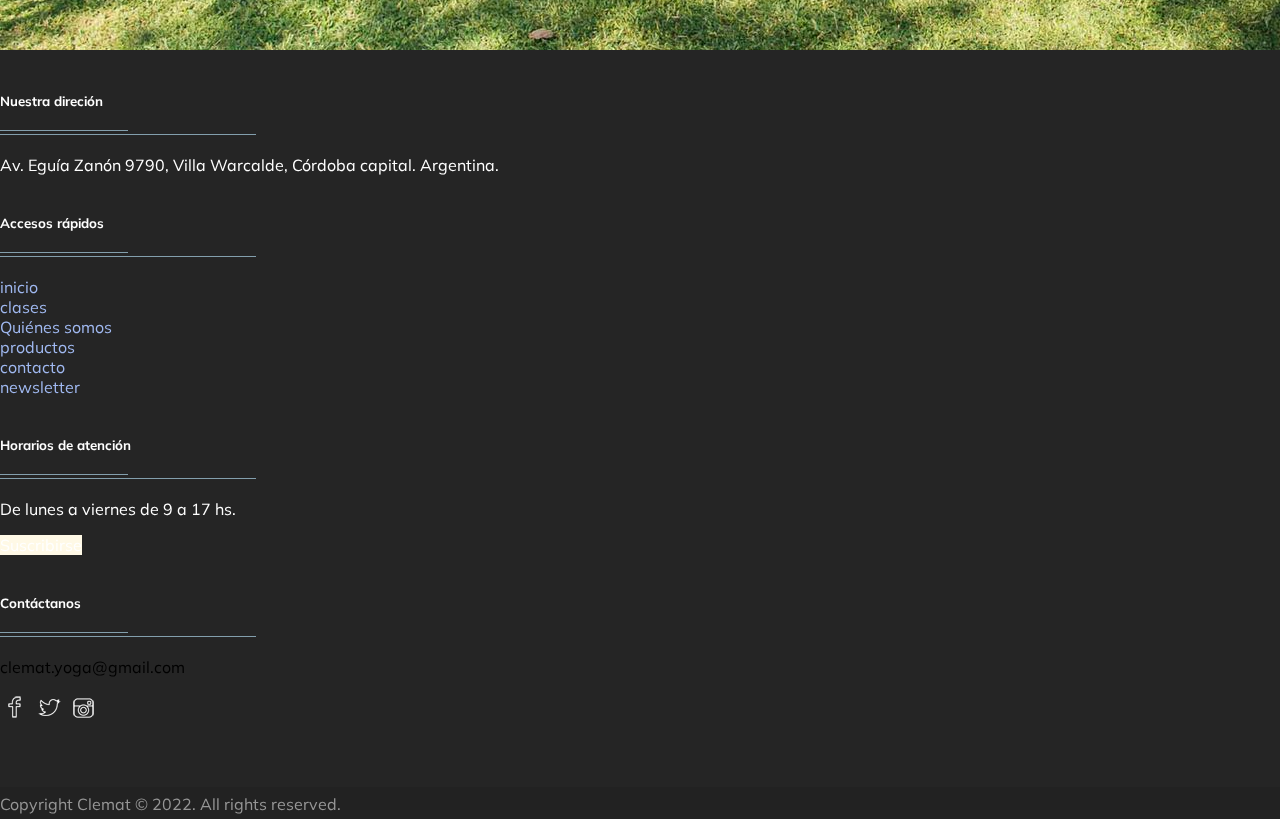
==== commit 8f553702: "blockdeNotas" ====
--- a/index.html
+++ b/index.html
@@ -117,10 +117,10 @@
 
 
 
-     <section class="divTitulo">
+     <!--<section class="divTitulo">
       <img src="img/posibleMainimg.jpeg" alt="textura">
   
-     </section> 
+     </section> -->
 
 <!--FOOTER-->
      <footer id="footer" class="footer-1">
--- a/utilities/style.css
+++ b/utilities/style.css
@@ -164,13 +164,20 @@
 }
 
 main {
+  height: 100vh;
   font-weight: bolder;
   text-align: center;
+  background-image: url(../img/posibleMainimg.jpeg);
 }
 
 main h1 {
+  width: 400px;
+  background-color: white;
+  padding: 12px;
   font-size: 72px;
   font-weight: bolder;
+  mix-blend-mode: screen;
+  margin: 0 auto;
 }
 
 main h4 {
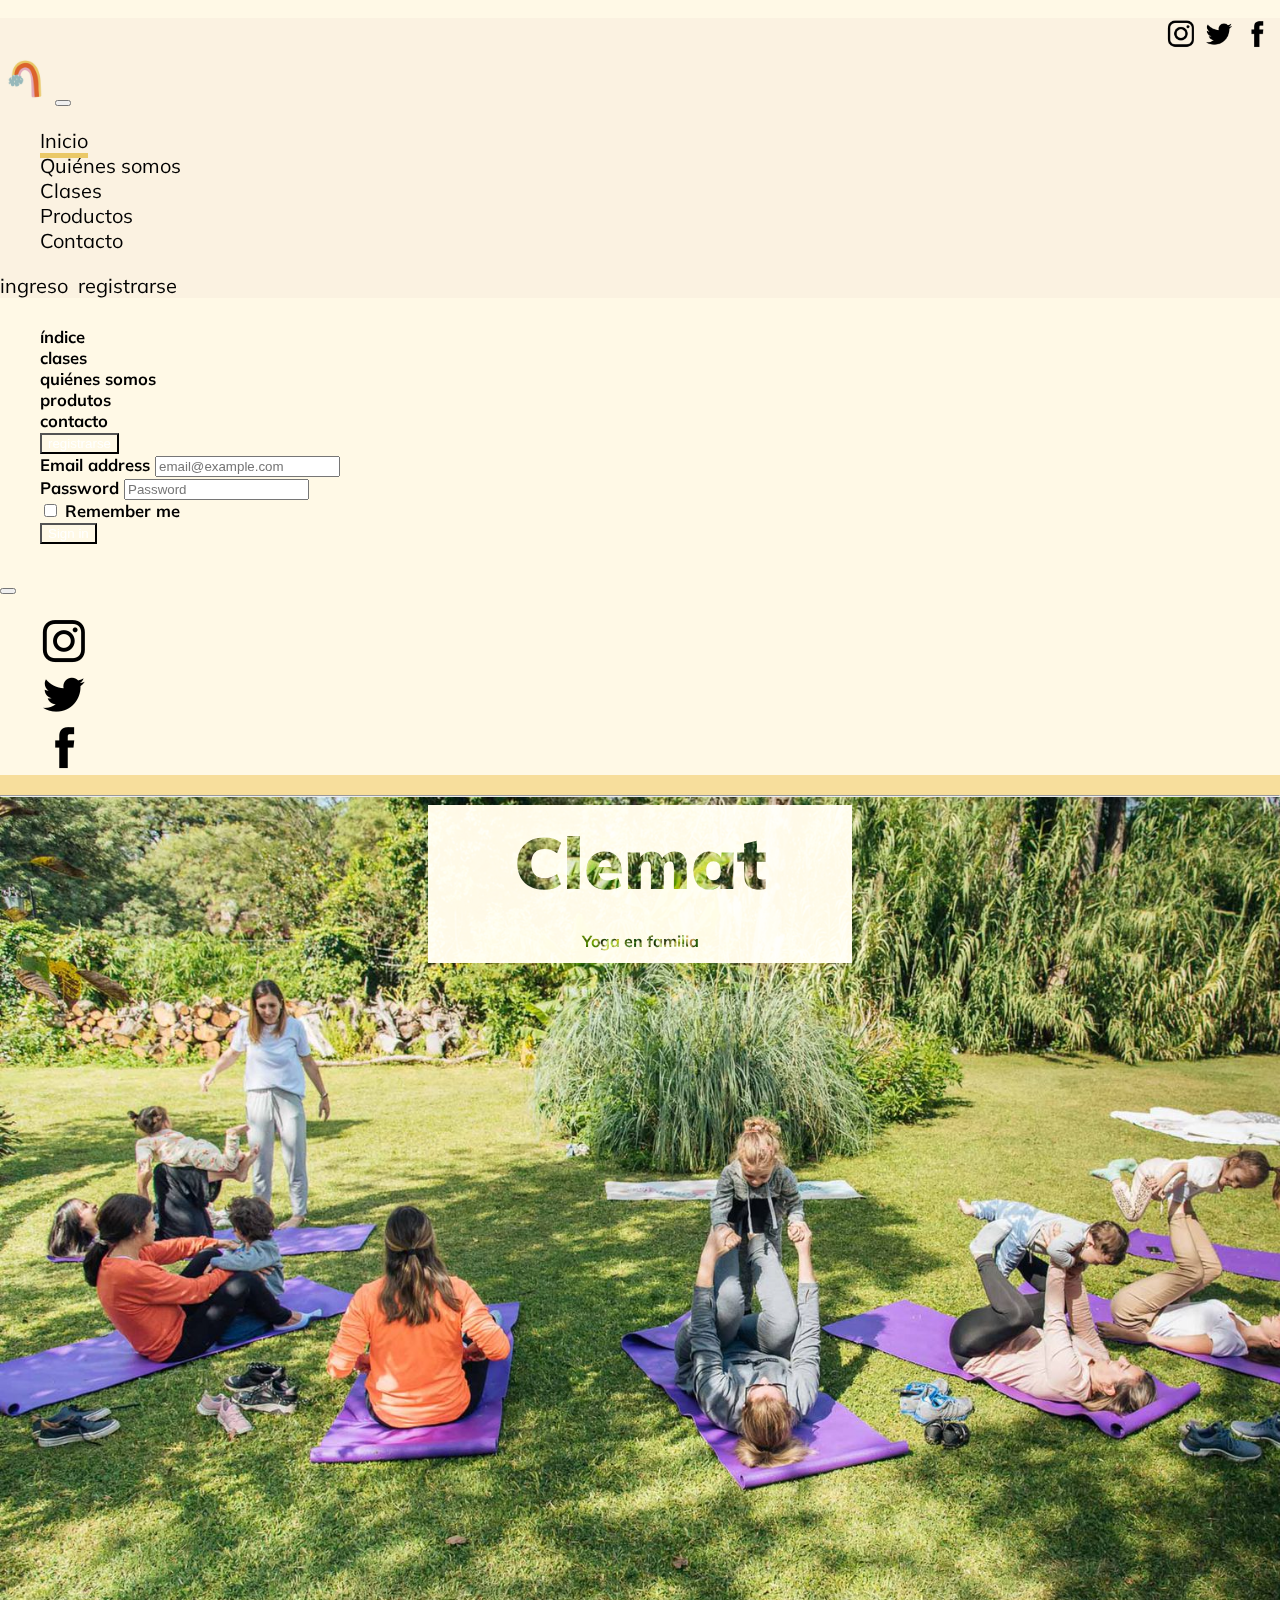
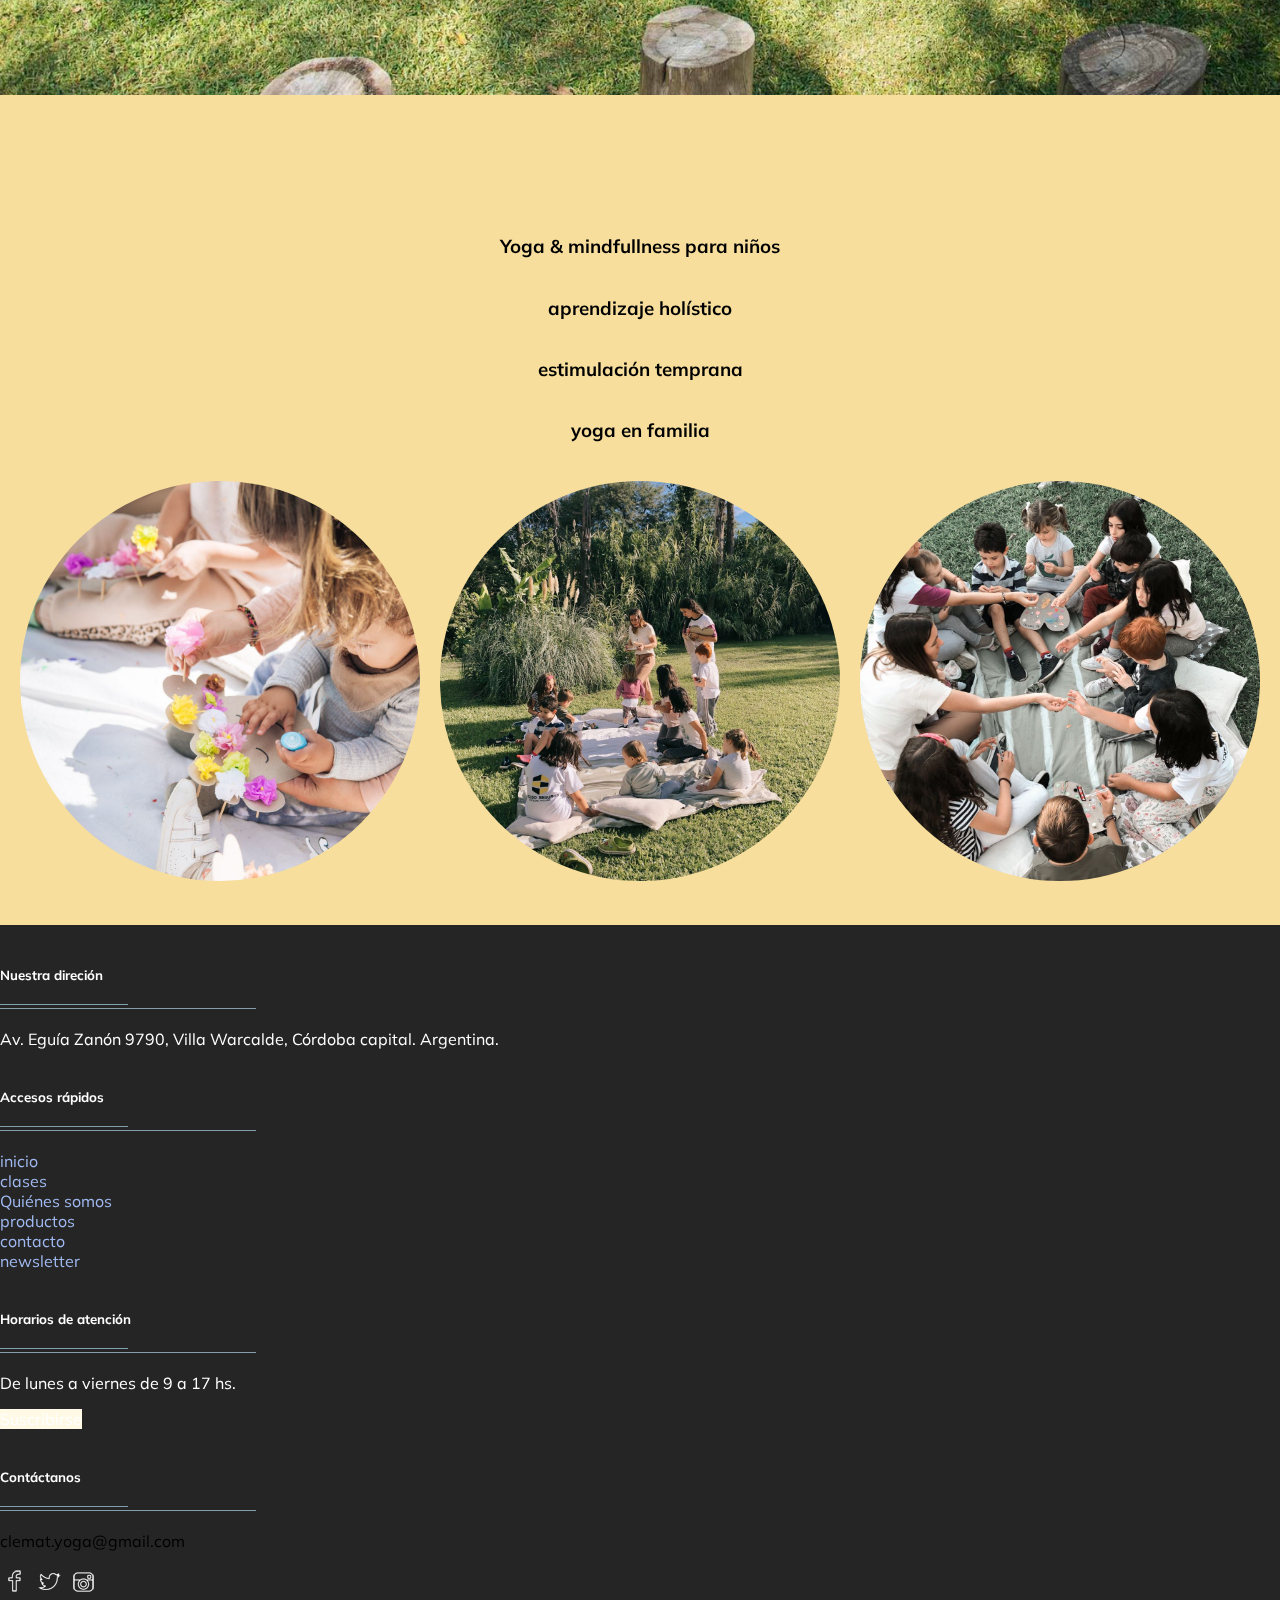
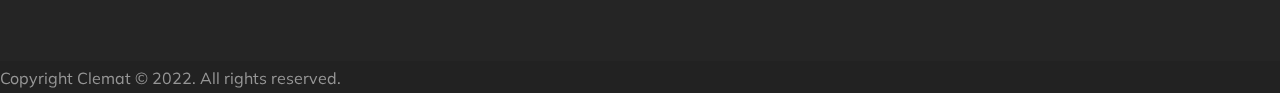
==== commit f4c0a6c2: "mejorandoNav" ====
--- a/index.html
+++ b/index.html
@@ -17,7 +17,10 @@
   
 
   <link rel="stylesheet" href="utilities/style.css">
-   
+  <link
+  rel="stylesheet"
+  href="https://cdnjs.cloudflare.com/ajax/libs/animate.css/4.1.1/animate.min.css"
+/> 
 
 </head>
 
@@ -30,34 +33,43 @@
       <li><a href="https://www.twitter.com" target="_blank"><img src="./img/twitter.png" alt="twitter" class="redes"></a></span></li>
       <li><a href="https://www.twitter.com" target="_blank"><img src="img/facebook.png" alt="facebok" class="redes"></a></li>
     </ul> 
-   </div> 
-        <!--Bootstrap dropdown-->
-        <nav class="menuFijo" >
-        <section class="d-flex mb-3">
-          <div class="dropown">
-            <button class="dropown" class="btn btn-secondary dropdown-toggle" type="button" id="dropdownMenu2" data-bs-toggle="dropdown" aria-expanded="false">
-              Menú
-            </button>
-            <ul class="dropdown-menu" aria-labelledby="dropdownMenu2">
-              <li><a href="index.html" class="dropdown-item" type="button">índice</a></li>
-              <li><a href="./pages/clases.html" class="dropdown-item" type="button">clases</a></li>
-              <li><a href="./pages/quienes.html" class="dropdown-item" type="button">quiénes somos</a></li>
-              <li><a href="./pages/productos.html" class="dropdown-item" type="button">produtos</a></li>
-              <li><a href="./pages/contacto.html"class="dropdown-item" type="button">contacto</a></li>
-            </ul>
-          </div>
-        
-         <section class="p-2">          
-          <div><a class="ingreso" href="XXXXXX">ingreso</a></div>
-          <div><a href="XXXXXX">registrarse</a></div>
-        </section>
-      </section>
-       </nav>
-   <button class="btn btn-primary mobileCanvas" type="button" data-bs-toggle="offcanvas" data-bs-target="#offcanvasScrolling" aria-controls="offcanvasScrolling"><img src="img/logoClemat2.jpeg" alt="logo"></button>
-
-         <div class="offcanvas offcanvas-start" data-bs-scroll="true" data-bs-backdrop="false" tabindex="-1" id="offcanvasScrolling" aria-labelledby="offcanvasScrollingLabel">
-         <div class="offcanvas-header">
-         <h5 class="offcanvas-title" id="offcanvasScrollingLabel">
+    <nav class="navbar navbar-expand-lg">
+      <div class="container-fluid">
+        <a class="navbar-brand" href="index.html"><img src="img/logoClemat2.jpeg" alt="logo"></a>
+        <button class="navbar-toggler" type="button" data-bs-toggle="collapse" data-bs-target="#navbarSupportedContent" aria-controls="navbarSupportedContent" aria-expanded="false" aria-label="Toggle navigation">
+          <span class="navbar-toggler-icon"></span>
+        </button>
+        <div class="collapse navbar-collapse" id="navbarSupportedContent">
+          <ul class="navbar-nav me-auto mb-2 mb-lg-0">
+            <li class="nav-item">
+              <a class="nav-link active" aria-current="page" href="index.html" style="border-bottom: #eac867 5px solid;">Inicio</a>
+            </li>
+            <li class="nav-item">
+              <a class="nav-link" href="./pages/quienes.html">Quiénes somos</a>
+            </li>
+            <li class="nav-item">
+              <a class="nav-link" href="./pages/clases.html">Clases</a>
+            </li>
+            <li class="nav-item">
+              <a class="nav-link" href="./pages/productos.html">Productos</a>
+            </li>
+            <li class="nav-item">
+              <a class="nav-link" href="./pages/contacto.html">Contacto</a>
+            </li>
+
+          </ul>
+          <section class="p-2">          
+            <div><a class="ingreso" href="XXXXXX">ingreso</a></div>
+            <div><a href="XXXXXX">registrarse</a></div>
+          </section>
+        </div>
+      </div>
+    </nav>
+ 
+  <button class="btn btn-primary mobileCanvas" type="button" data-bs-toggle="offcanvas" data-bs-target="#offcanvasScrolling" aria-controls="offcanvasScrolling"><img src="img/logoClemat2.jpeg" alt="logo"></button>
+  <div class="offcanvas offcanvas-start" data-bs-scroll="true" data-bs-backdrop="false" tabindex="-1" id="offcanvasScrolling" aria-labelledby="offcanvasScrollingLabel">
+  <div class="offcanvas-header">
+        <h5 class="offcanvas-title" id="offcanvasScrollingLabel">
           <ul>
             <li><a href="index.html" class="dropdown-item" type="button">índice</a></li>
             <li><a href="./pages/clases.html" class="dropdown-item" type="button">clases</a></li>
@@ -101,26 +113,26 @@
       </ul> 
   </div>
  </div>
-     </header>
+</header>
      <main>
       <hr>
       <h1>Clemat</h1>
       <h4>Yoga en familia</h4>
-      <hr>
      </main>
-      <article class="p-mobile">
-        <h3>Yoga & mindfullness para niños</h3>
-        <h3>estimulación temprana</h3>
-        <h3>aprendizaje holístico</h3>
-        <h3>yoga en familia</h3>
+     
+    <article class="p-mobile">
+        <h3 class="animate__animated animate__backInDown">Yoga & mindfullness para niños</h3>
+        <h3 class="animate__animated animate__backInDown">aprendizaje holístico</h3>
+        <h3 class="animate__animated animate__backInDown">estimulación temprana</h3>
+        <h3 class="animate__animated animate__backInDown">yoga en familia</h3>
      </article>
-
-
-
-     <!--<section class="divTitulo">
-      <img src="img/posibleMainimg.jpeg" alt="textura">
-  
-     </section> -->
+     <section class="imgIndex">      
+      <div><img src="./img/jugando.jpeg" alt="jugando"></div>
+      <div><img src="./img/sintiendo.jpeg" alt="sintiendo"></div>
+      <div><img src="./img/compartiendo.jpeg" alt="compartiendo"></div>
+     </section>
+
+
 
 <!--FOOTER-->
      <footer id="footer" class="footer-1">
--- a/utilities/style.css
+++ b/utilities/style.css
@@ -1,74 +1,70 @@
 @charset "UTF-8";
 @import url("https://fonts.googleapis.com/css2?family=Mulish:ital,wght@0,400;0,800;1,400;1,600;1,700&display=swap");
-.indice {
-  background-color: #EAC867;
-}
-
-.bodyClases {
-  background-color: #fd7317ee;
-}
-
-.bodyQuienes {
-  background-color: #1d9bf0;
-}
-
-.bodyProductos {
-  background-color: #eac867;
-}
-
-.bodyContacto {
+main {
+  height: 100vh;
+  font-weight: bolder;
+  text-align: center;
+  background-image: url(../img/posibleMainimg.jpeg);
+  background-size: cover;
+  background-repeat: no-repeat;
+}
+
+main hr {
+  margin-top: 0px;
+}
+
+main h1 {
+  width: 400px;
   background-color: #fff9e6;
-}
-
-html {
-  height: 100%;
+  padding: 12px;
+  font-size: 72px;
+  font-weight: bolder;
+  mix-blend-mode: screen;
+  margin: 0 auto;
+}
+
+main h4 {
   background-color: #fff9e6;
-}
-
-html body {
-  margin: 0;
-  padding: 0;
-  background-color: #B7AC72;
-  font-family: 'Mulish', sans-serif;
-  margin: 0 auto;
-}
-
-html body.bodyProductos {
-  background-color: #EAC867;
-  margin: 0 auto;
-}
-
-html body.bodyClases {
-  background-color: #DC632C;
-}
-
-html body.bodyQuienes {
-  background-color: #A0B9F1;
-}
-
-html body.bodyContacto {
+  padding: 12px;
+  font-weight: bold;
+  color: black;
+  mix-blend-mode: screen;
+  margin: 0 auto;
+  width: 400px;
+}
+
+header {
+  font-size: 20px;
+  background-color: #fbf2e1;
   background-color: #fff9e6;
 }
 
-ul {
-  list-style: none;
-}
-
-a {
-  text-decoration: none;
-  color: black;
-}
-
-a:hover {
-  font-weight: bolder;
-  color: #A0B9F1;
-}
-
-header {
-  background-color: #fff9e6;
+header nav {
+  background-color: #fbf2e1;
+}
+
+header nav div {
+  -webkit-box-align: end;
+      -ms-flex-align: end;
+          align-items: flex-end;
+}
+
+header nav div a img {
+  width: 50px;
+}
+
+header nav section {
+  display: -webkit-box;
+  display: -ms-flexbox;
+  display: flex;
+}
+
+header nav section div a.ingreso {
+  margin-right: 10px;
 }
 
 header ul.redesLista {
+  background-color: #fbf2e1;
   display: -webkit-box;
   display: -ms-flexbox;
   display: flex;
@@ -78,6 +74,7 @@
   -webkit-box-pack: end;
       -ms-flex-pack: end;
           justify-content: flex-end;
+  margin-bottom: 0px;
 }
 
 header ul.redesLista img {
@@ -119,7 +116,113 @@
   margin-right: 10px;
 }
 
-/*main*/
+@media screen and (max-width: 768px) {
+  hr {
+    color: white;
+    height: 5px;
+    background-color: white;
+    opacity: 1;
+  }
+  header {
+    font-size: 20px;
+    font-weight: bold;
+    display: -webkit-box;
+    display: -ms-flexbox;
+    display: flex;
+    -webkit-box-orient: horizontal;
+    -webkit-box-direction: normal;
+        -ms-flex-direction: row;
+            flex-direction: row;
+    -webkit-box-pack: justify;
+        -ms-flex-pack: justify;
+            justify-content: space-between;
+    -webkit-box-align: center;
+        -ms-flex-align: center;
+            align-items: center;
+  }
+  header nav.navbar {
+    display: none;
+  }
+  header button.mobileCanvas {
+    display: block;
+  }
+  header ul.redesLista {
+    display: none;
+  }
+  ul.redesListaCanvas {
+    display: -webkit-box;
+    display: -ms-flexbox;
+    display: flex;
+    -webkit-box-pack: space-evenly;
+        -ms-flex-pack: space-evenly;
+            justify-content: space-evenly;
+  }
+}
+
+.indice {
+  background-color: #f7de9c;
+}
+
+.bodyClases {
+  background-color: #fd7317ee;
+}
+
+.bodyQuienes {
+  background-color: #1d9bf0;
+}
+
+.bodyProductos {
+  background-color: #eac867;
+}
+
+.bodyContacto {
+  background-color: #fff9e6;
+}
+
+html {
+  height: 100%;
+  background-color: #fff9e6;
+}
+
+html body {
+  margin: 0;
+  padding: 0;
+  background-color: #B7AC72;
+  font-family: 'Mulish', sans-serif;
+  margin: 0 auto;
+}
+
+html body.bodyProductos {
+  background-color: #EAC867;
+  margin: 0 auto;
+}
+
+html body.bodyClases {
+  background-color: #DC632C;
+}
+
+html body.bodyQuienes {
+  background-color: #A0B9F1;
+}
+
+html body.bodyContacto {
+  background-color: #fff9e6;
+}
+
+ul {
+  list-style: none;
+}
+
+a {
+  text-decoration: none;
+  color: black;
+}
+
+a:hover {
+  font-weight: bolder;
+  color: #A0B9F1;
+}
+
 section.divTitulo img {
   width: 100%;
   height: 550px;
@@ -163,26 +266,30 @@
   font-weight: bold;
 }
 
-main {
-  height: 100vh;
-  font-weight: bolder;
-  text-align: center;
-  background-image: url(../img/posibleMainimg.jpeg);
-}
-
-main h1 {
+section.imgIndex {
+  margin-top: 20px;
+  margin-bottom: 40px;
+  display: -webkit-box;
+  display: -ms-flexbox;
+  display: flex;
+  -webkit-box-pack: space-evenly;
+      -ms-flex-pack: space-evenly;
+          justify-content: space-evenly;
+}
+
+section.imgIndex div img {
   width: 400px;
-  background-color: white;
-  padding: 12px;
-  font-size: 72px;
-  font-weight: bolder;
-  mix-blend-mode: screen;
-  margin: 0 auto;
-}
-
-main h4 {
-  font-weight: bold;
-  color: black;
+  height: 400px;
+  border-radius: 50%;
+  -webkit-transition: 0.5s;
+  transition: 0.5s;
+  -o-object-fit: cover;
+     object-fit: cover;
+}
+
+section.imgIndex div img:hover {
+  -webkit-transform: scale(1.2);
+          transform: scale(1.2);
 }
 
 /*agrego transition*/
@@ -374,7 +481,27 @@
 }
 
 article.p-mobile {
-  display: none;
+  display: -webkit-box;
+  display: -ms-flexbox;
+  display: flex;
+  font-weight: bolder;
+  font-family: 'Mulish', sans-serif;
+  -webkit-box-orient: vertical;
+  -webkit-box-direction: normal;
+      -ms-flex-direction: column;
+          flex-direction: column;
+  -ms-flex-line-pack: center;
+      align-content: center;
+  margin-top: 120px;
+  -ms-flex-wrap: nowrap;
+      flex-wrap: nowrap;
+  -webkit-box-pack: end;
+      -ms-flex-pack: end;
+          justify-content: flex-end;
+  -webkit-box-align: center;
+      -ms-flex-align: center;
+          align-items: center;
+  width: 100%;
 }
 
 button.mobileCanvas {
@@ -591,14 +718,8 @@
 }
 
 @media screen and (max-width: 768px) {
-  h1 {
-    color: white;
-  }
   h4 {
     display: none;
-  }
-  button.mobileCanvas {
-    display: block;
   }
   hr {
     color: white;
@@ -639,37 +760,6 @@
         grid-template-rows: 1fr 4fr;
         grid-template-areas: "header"  "main";
-  }
-  header {
-    font-size: 20px;
-    font-weight: bold;
-    display: -webkit-box;
-    display: -ms-flexbox;
-    display: flex;
-    -webkit-box-orient: horizontal;
-    -webkit-box-direction: reverse;
-        -ms-flex-direction: row-reverse;
-            flex-direction: row-reverse;
-    -webkit-box-pack: justify;
-        -ms-flex-pack: justify;
-            justify-content: space-between;
-    -webkit-box-align: center;
-        -ms-flex-align: center;
-            align-items: center;
-  }
-  ul.redesListaCanvas {
-    display: -webkit-box;
-    display: -ms-flexbox;
-    display: flex;
-    -webkit-box-pack: space-evenly;
-        -ms-flex-pack: space-evenly;
-            justify-content: space-evenly;
-  }
-  ul.redesLista {
-    display: none;
-  }
-  button.dropown {
-    display: none;
   }
   article.p-mobile {
     display: -webkit-box;
@@ -693,19 +783,19 @@
         -ms-flex-align: center;
             align-items: center;
   }
+  section.imgIndex {
+    display: -webkit-box;
+    display: -ms-flexbox;
+    display: flex;
+    -webkit-box-orient: vertical;
+    -webkit-box-direction: normal;
+        -ms-flex-direction: column;
+            flex-direction: column;
+    -webkit-box-align: center;
+        -ms-flex-align: center;
+            align-items: center;
+  }
   section.divTitulo {
-    display: none;
-  }
-  main {
-    height: 100vh;
-    background-image: url(../img/posibleMainimg.jpeg);
-    background-size: cover;
-    background-repeat: no-repeat;
-  }
-  footer#pie {
-    display: none;
-  }
-  nav.menuFijo {
     display: none;
   }
   .card-img-overlay h5 a {
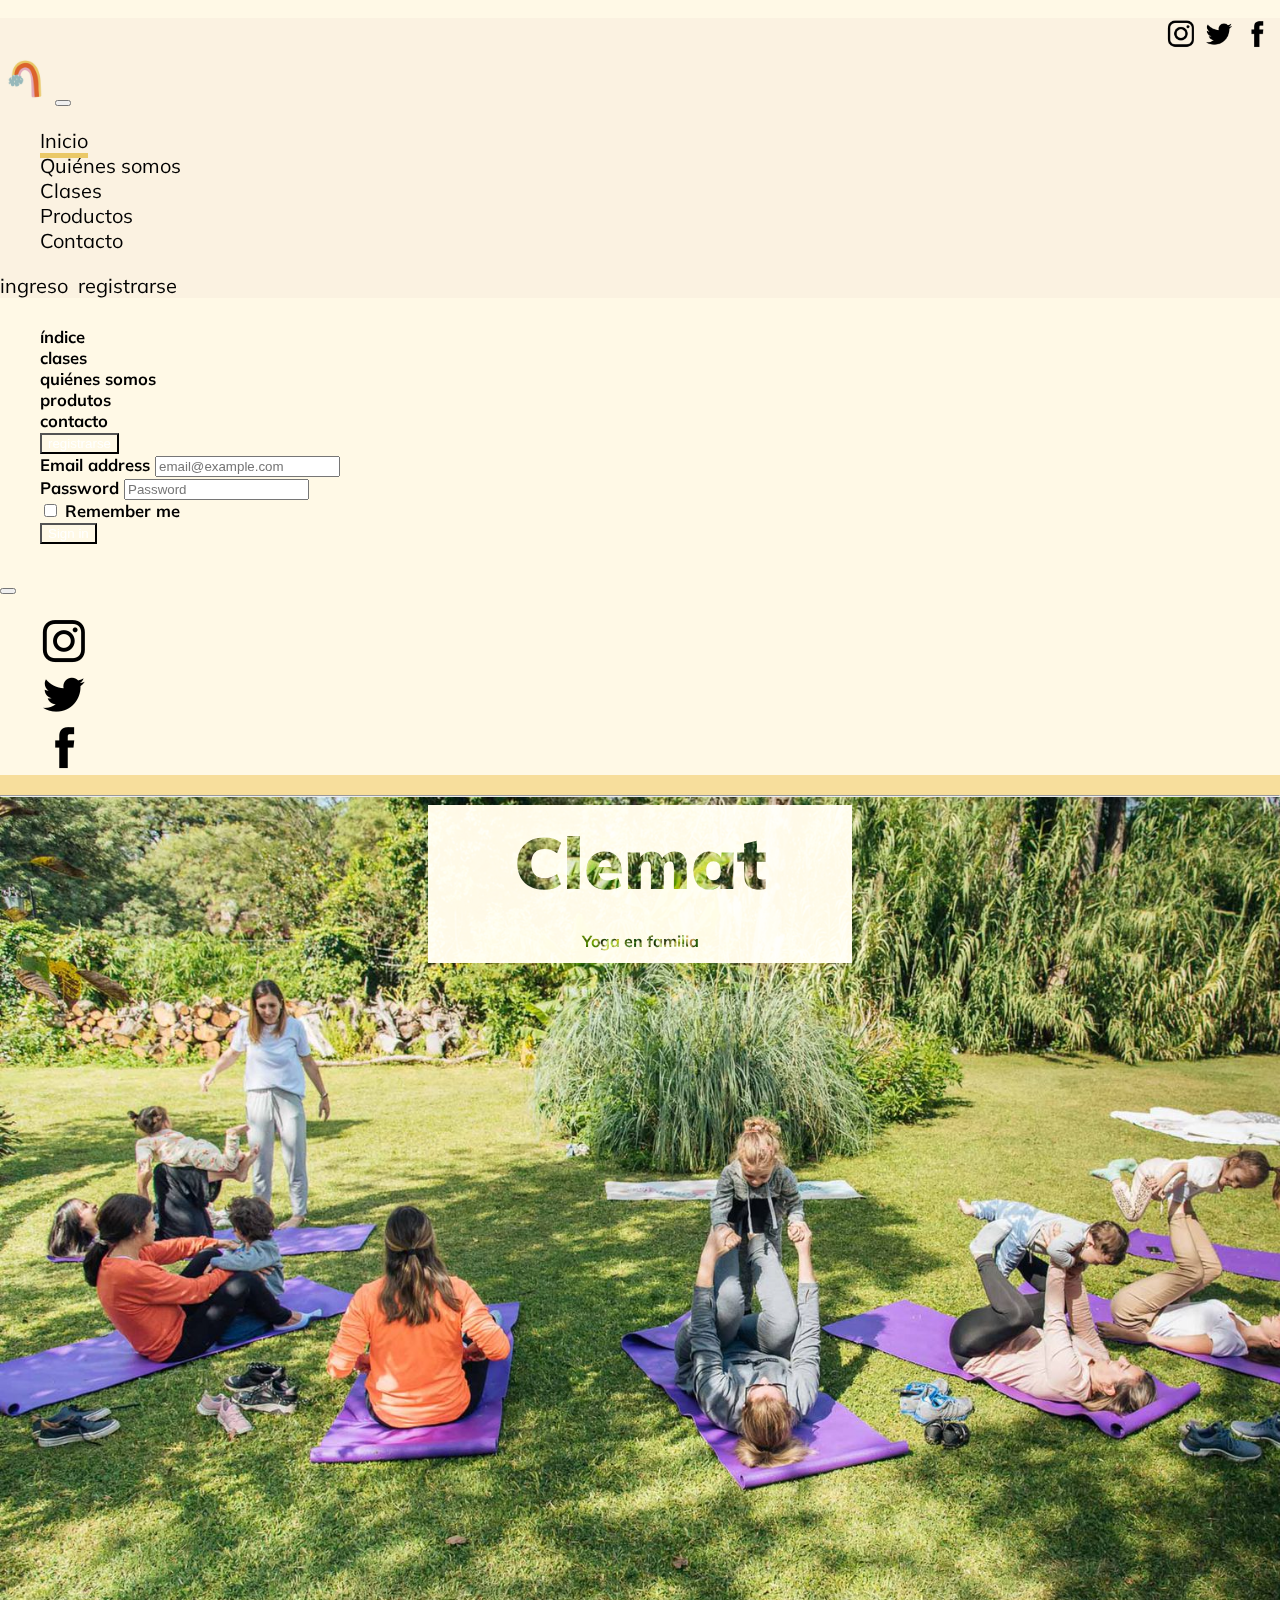
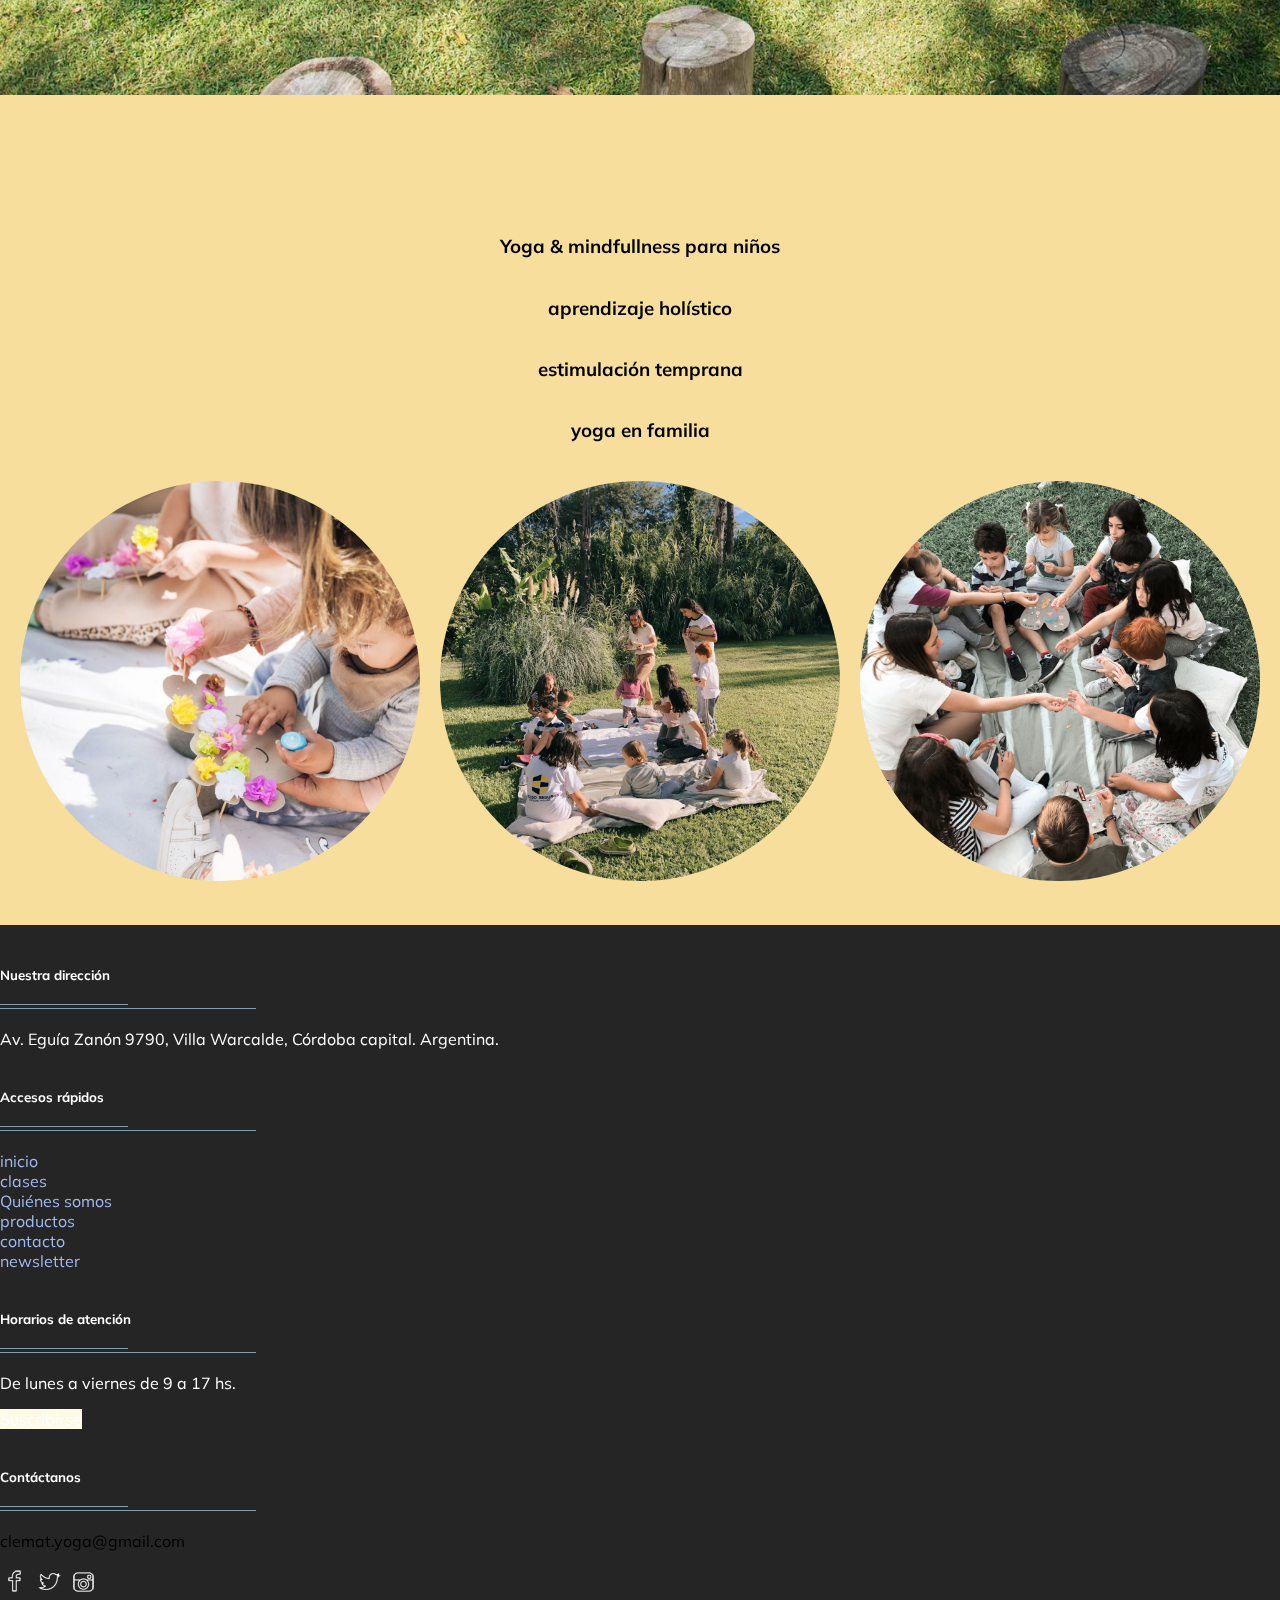
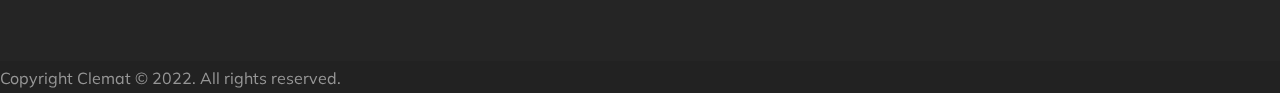
==== commit 89ecdee4: "arreglando" ====
--- a/index.html
+++ b/index.html
@@ -142,7 +142,7 @@
         
       <div class="col-xs-12 col-sm-6 col-md-3">
       <div class="widget subscribe no-box">
-      <h5 class="widget-title">Nuestra direción<span></span></h5>
+      <h5 class="widget-title">Nuestra dirección<span></span></h5>
       <p>Av. Eguía Zanón 9790, Villa Warcalde, Córdoba capital. Argentina. </p>
       </div>
       </div>
@@ -155,16 +155,16 @@
       <div class="thumb-content"><a href="index.html">inicio</a></div> 
       </li>
       <li>
-      <div class="thumb-content"><a href="clases.html">clases</a></div> 
-      </li>
-      <li>
-      <div class="thumb-content"><a href="quienes.html">Quiénes somos</a></div> 
-      </li>
-      <li>
-      <div class="thumb-content"><a href="productos.html">productos</a></div> 
-      </li>
-      <li>
-      <div class="thumb-content"><a href="contacto.html">contacto</a></div>  
+      <div class="thumb-content"><a href="./pages/clases.html">clases</a></div> 
+      </li>
+      <li>
+      <div class="thumb-content"><a href="./pages/quienes.html">Quiénes somos</a></div> 
+      </li>
+      <li>
+      <div class="thumb-content"><a href="./pages/productos.html">productos</a></div> 
+      </li>
+      <li>
+      <div class="thumb-content"><a href="./pages/contacto">contacto</a></div>  
       </li>
       <li>
       <div class="thumb-content"><a href="#.">newsletter</a></div> 
--- a/utilities/style.css
+++ b/utilities/style.css
@@ -1,4 +1,3 @@
-@charset "UTF-8";
 @import url("https://fonts.googleapis.com/css2?family=Mulish:ital,wght@0,400;0,800;1,400;1,600;1,700&display=swap");
 main {
   height: 100vh;
@@ -7,6 +6,7 @@
   background-image: url(../img/posibleMainimg.jpeg);
   background-size: cover;
   background-repeat: no-repeat;
+  margin: 0 auto;
 }
 
 main hr {
@@ -33,6 +33,24 @@
   width: 400px;
 }
 
+@media screen and (max-width: 768px) {
+  h4 {
+    display: none;
+  }
+  h1 {
+    margin: 0 auto;
+  }
+  hr {
+    color: white;
+    height: 5px;
+    background-color: white;
+    opacity: 1;
+  }
+  main {
+    width: 100%;
+  }
+}
+
 header {
   font-size: 20px;
   background-color: #fbf2e1;
@@ -97,11 +115,11 @@
   margin-left: 25px;
 }
 
-header section.d-flex ul {
+header section.d-flex button ul {
   font-size: 22px;
 }
 
-header section.d-flex section {
+header section.d-flex button section {
   display: -webkit-box;
   display: -ms-flexbox;
   display: flex;
@@ -112,7 +130,7 @@
   font-size: 22px;
 }
 
-header section.d-flex section a.ingreso {
+header section.d-flex button section a.ingreso {
   margin-right: 10px;
 }
 
@@ -159,355 +177,6 @@
   }
 }
 
-.indice {
-  background-color: #f7de9c;
-}
-
-.bodyClases {
-  background-color: #fd7317ee;
-}
-
-.bodyQuienes {
-  background-color: #1d9bf0;
-}
-
-.bodyProductos {
-  background-color: #eac867;
-}
-
-.bodyContacto {
-  background-color: #fff9e6;
-}
-
-html {
-  height: 100%;
-  background-color: #fff9e6;
-}
-
-html body {
-  margin: 0;
-  padding: 0;
-  background-color: #B7AC72;
-  font-family: 'Mulish', sans-serif;
-  margin: 0 auto;
-}
-
-html body.bodyProductos {
-  background-color: #EAC867;
-  margin: 0 auto;
-}
-
-html body.bodyClases {
-  background-color: #DC632C;
-}
-
-html body.bodyQuienes {
-  background-color: #A0B9F1;
-}
-
-html body.bodyContacto {
-  background-color: #fff9e6;
-}
-
-ul {
-  list-style: none;
-}
-
-a {
-  text-decoration: none;
-  color: black;
-}
-
-a:hover {
-  font-weight: bolder;
-  color: #A0B9F1;
-}
-
-section.divTitulo img {
-  width: 100%;
-  height: 550px;
-}
-
-section.libros {
-  display: -webkit-box;
-  display: -ms-flexbox;
-  display: flex;
-  -webkit-box-pack: justify;
-      -ms-flex-pack: justify;
-          justify-content: space-between;
-  width: 75%;
-  height: 35%;
-  margin: 0 auto;
-}
-
-section.libros div img {
-  height: 50%;
-}
-
-section.libros div p {
-  font-size: 20px;
-  font-weight: bold;
-}
-
-section.productos {
-  display: -webkit-box;
-  display: -ms-flexbox;
-  display: flex;
-  -webkit-box-pack: justify;
-      -ms-flex-pack: justify;
-          justify-content: space-between;
-  width: 75%;
-  height: 35%;
-  margin: 0 auto;
-}
-
-section.productos p {
-  font-size: 20px;
-  font-weight: bold;
-}
-
-section.imgIndex {
-  margin-top: 20px;
-  margin-bottom: 40px;
-  display: -webkit-box;
-  display: -ms-flexbox;
-  display: flex;
-  -webkit-box-pack: space-evenly;
-      -ms-flex-pack: space-evenly;
-          justify-content: space-evenly;
-}
-
-section.imgIndex div img {
-  width: 400px;
-  height: 400px;
-  border-radius: 50%;
-  -webkit-transition: 0.5s;
-  transition: 0.5s;
-  -o-object-fit: cover;
-     object-fit: cover;
-}
-
-section.imgIndex div img:hover {
-  -webkit-transform: scale(1.2);
-          transform: scale(1.2);
-}
-
-/*agrego transition*/
-h5.card-title a {
-  -webkit-transition: 2s;
-  transition: 2s;
-}
-
-h5.card-title a:hover {
-  font-size: 28px;
-  font-weight: bolder;
-  color: #A0B9F1;
-}
-
-/*página Productos*/
-div h2 {
-  display: -webkit-box;
-  display: -ms-flexbox;
-  display: flex;
-  -webkit-box-pack: center;
-      -ms-flex-pack: center;
-          justify-content: center;
-}
-
-div.celulares {
-  display: none;
-}
-
-article.quienesSomos {
-  width: 75%;
-  height: 100vh;
-  margin: 0 auto;
-  background-image: url(../img/yaniymari.jpeg);
-  background-size: cover;
-  color: white;
-  display: -webkit-box;
-  display: -ms-flexbox;
-  display: flex;
-  text-align: center;
-  -ms-flex-wrap: wrap;
-      flex-wrap: wrap;
-  -ms-flex-line-pack: space-around article p;
-      align-content: space-around article p;
-  align-content-width: 50%;
-  align-content-margin: 0 auto;
-}
-
-article.quienesSomos section.proposito {
-  text-align: center;
-}
-
-article.quienesSomos section.quienesProfes {
-  display: -webkit-box;
-  display: -ms-flexbox;
-  display: flex;
-  -webkit-box-orient: horizontal;
-  -webkit-box-direction: normal;
-  -ms-flex-direction: row;
-  flex-direction: row;
-}
-
-article.quienesSomos div.quienesTitulo {
-  background-color: #A0B9F1;
-  width: 50%;
-  height: 33px;
-  margin: 0 auto;
-  font-size: 12px;
-  border-bottom: dotted 2px #B7AC72;
-  color: black;
-}
-
-article.quienesSomos div.nombresQuienes {
-  color: #fff9e6;
-  display: -webkit-box;
-  display: -ms-flexbox;
-  display: flex;
-  -webkit-box-orient: horizontal;
-  -webkit-box-direction: normal;
-  -ms-flex-direction: row;
-  flex-direction: row;
-  width: 10%;
-  margin: 0 auto;
-  -webkit-box-align: center;
-  -ms-flex-align: center;
-  align-items: center;
-}
-
-article.clases {
-  width: 75%;
-  height: 100vh;
-  margin: 0 auto;
-  display: -webkit-box;
-  display: -ms-flexbox;
-  display: flex;
-  -webkit-box-orient: horizontal;
-  -webkit-box-direction: normal;
-  -ms-flex-direction: row;
-  flex-direction: row;
-}
-
-article.clases section {
-  width: 50%;
-  font-size: 26px;
-  font-weight: bold;
-}
-
-article.clases section.mensuales {
-  background-image: url(../img/lasalablanca.png);
-  background-repeat: no-repeat;
-  background-size: cover;
-  display: -webkit-box;
-  display: -ms-flexbox;
-  display: flex;
-  -ms-flex-line-pack: center;
-      align-content: center;
-  -webkit-box-align: start;
-      -ms-flex-align: start;
-          align-items: flex-start;
-  -webkit-box-orient: vertical;
-  -webkit-box-direction: normal;
-      -ms-flex-direction: column;
-          flex-direction: column;
-  -webkit-box-pack: end;
-      -ms-flex-pack: end;
-          justify-content: flex-end;
-}
-
-article.clases section.talleres {
-  background-image: url(../img/letournispadel.png);
-  background-repeat: no-repeat;
-  background-size: cover;
-  display: -webkit-box;
-  display: -ms-flexbox;
-  display: flex;
-  -webkit-box-orient: vertical;
-  -webkit-box-direction: normal;
-      -ms-flex-direction: column;
-          flex-direction: column;
-  -webkit-box-align: end;
-      -ms-flex-align: end;
-          align-items: flex-end;
-}
-
-article.contactoArt {
-  width: 75%;
-  height: 100vh;
-  margin: 0 auto;
-}
-
-article.contactoArt textarea, article.contactoArt input {
-  width: 60%;
-  height: 100px;
-  margin: 0 auto;
-  display: -webkit-box;
-  display: -ms-flexbox;
-  display: flex;
-}
-
-article.contactoArt input {
-  height: 30px;
-  -webkit-box-orient: vertical;
-  -webkit-box-direction: normal;
-  -ms-flex-direction: column;
-  flex-direction: column;
-}
-
-article.contactoArt input.enviarInput {
-  width: 5%;
-  margin: 0 auto;
-  display: -webkit-box;
-  display: -ms-flexbox;
-  display: flex;
-  cursor: pointer;
-}
-
-article.contactoArt section {
-  width: 40%;
-  margin: 0 auto;
-  display: -webkit-box;
-  display: -ms-flexbox;
-  display: flex;
-  -webkit-box-orient: vertical;
-  -webkit-box-direction: normal;
-  -ms-flex-direction: column;
-  flex-direction: column;
-  -webkit-box-align: center;
-  -ms-flex-align: center;
-  align-items: center;
-}
-
-article.p-mobile {
-  display: -webkit-box;
-  display: -ms-flexbox;
-  display: flex;
-  font-weight: bolder;
-  font-family: 'Mulish', sans-serif;
-  -webkit-box-orient: vertical;
-  -webkit-box-direction: normal;
-      -ms-flex-direction: column;
-          flex-direction: column;
-  -ms-flex-line-pack: center;
-      align-content: center;
-  margin-top: 120px;
-  -ms-flex-wrap: nowrap;
-      flex-wrap: nowrap;
-  -webkit-box-pack: end;
-      -ms-flex-pack: end;
-          justify-content: flex-end;
-  -webkit-box-align: center;
-      -ms-flex-align: center;
-          align-items: center;
-  width: 100%;
-}
-
-button.mobileCanvas {
-  display: none;
-}
-
 /*FOOTERS*/
 footer .main-footer {
   padding: 20px 0;
@@ -597,8 +266,8 @@
   display: inline-block;
 }
 
-/*==================== 
-  Widgets 
+/*==================== 
+  Widgets 
 ====================== */
 .widget {
   padding: 20px;
@@ -717,16 +386,29 @@
   transition: all 250ms ease-in-out 0s;
 }
 
+@media screen and (max-widht: 280px) {
+  article.clases {
+    width: 100% !important;
+    background-image: url(../img/clasesYoga.jpeg);
+    background-size: cover;
+    background-repeat: no-repeat;
+    display: -webkit-box !important;
+    display: -ms-flexbox !important;
+    display: flex !important;
+    -webkit-box-orient: vertical !important;
+    -webkit-box-direction: normal !important;
+        -ms-flex-direction: column !important;
+            flex-direction: column !important;
+    -webkit-box-align: center !important;
+        -ms-flex-align: center !important;
+            align-items: center !important;
+  }
+  article.clases section.mensuales div img {
+    display: none;
+  }
+}
+
 @media screen and (max-width: 768px) {
-  h4 {
-    display: none;
-  }
-  hr {
-    color: white;
-    height: 5px;
-    background-color: white;
-    opacity: 1;
-  }
   .btn-primary {
     font-weight: bold;
     --bs-btn-color: #00000;
@@ -750,16 +432,11 @@
   button img {
     width: 100px;
   }
-  body {
+  html body {
     width: 100%;
-    display: -ms-grid;
-    display: grid;
-    -ms-grid-columns: auto;
-        grid-template-columns: auto;
-    -ms-grid-rows: 1fr 4fr;
-        grid-template-rows: 1fr 4fr;
-        grid-template-areas: "header"- "main";
+  }
+  article {
+    width: 100%;
   }
   article.p-mobile {
     display: -webkit-box;
@@ -783,7 +460,67 @@
         -ms-flex-align: center;
             align-items: center;
   }
+  article.quienesSomos {
+    height: 1600px;
+    width: 100%;
+  }
+  article.quienesSomos div img.imgSomos {
+    display: none;
+  }
+  article.quienesSomos section.quienesProfes {
+    display: -webkit-box;
+    display: -ms-flexbox;
+    display: flex;
+    -webkit-box-orient: vertical;
+    -webkit-box-direction: normal;
+        -ms-flex-direction: column;
+            flex-direction: column;
+    -ms-flex-pack: distribute;
+        justify-content: space-around;
+    -webkit-box-align: center;
+        -ms-flex-align: center;
+            align-items: center;
+    margin-top: 300px;
+  }
+  article.quienesSomos section.quienesProfes div.card {
+    height: 410px;
+  }
+  article.quienesSomos section.quienesProfes div.card img {
+    height: 245px;
+  }
+  article.quienesSomos section.proposito div {
+    height: 235px;
+    width: 100%;
+  }
+  article.quienesSomos section.proposito div p {
+    height: 100%;
+    width: 100%;
+    display: -webkit-box;
+    display: -ms-flexbox;
+    display: flex;
+  }
+  article.clases {
+    width: 100% !important;
+    background-image: url(../img/fondoClases.jpeg);
+    background-size: cover;
+    color: #dc632c;
+    background-repeat: no-repeat;
+    display: -webkit-box !important;
+    display: -ms-flexbox !important;
+    display: flex !important;
+    -webkit-box-orient: vertical !important;
+    -webkit-box-direction: normal !important;
+        -ms-flex-direction: column !important;
+            flex-direction: column !important;
+    -webkit-box-align: center !important;
+        -ms-flex-align: center !important;
+            align-items: center !important;
+  }
+  article.clases section.mensuales div img {
+    display: none;
+  }
   section.imgIndex {
+    width: 100%;
     display: -webkit-box;
     display: -ms-flexbox;
     display: flex;
@@ -795,113 +532,9 @@
         -ms-flex-align: center;
             align-items: center;
   }
-  section.divTitulo {
-    display: none;
-  }
-  .card-img-overlay h5 a {
-    width: 50px;
-    height: 50px;
-    position: absolute;
-    top: 50%;
-    left: 60%;
-    margin: -25px 0 0 -25px;
-    font-size: 20px;
-    font-weight: bolder;
-  }
-  span a img {
+  section.imgIndex div img {
     width: 200px;
-  }
-  .menuFijo {
-    background-color: #B7AC72;
-  }
-  .bodyClases {
-    background-color: #fff9e6;
-  }
-  nav.menuFijoC {
-    display: none;
-  }
-  /*responsive Clases*/
-  body.bodyClases {
-    width: 100%;
-    display: -ms-grid;
-    display: grid;
-    -ms-grid-columns: auto;
-        grid-template-columns: auto;
-    -ms-grid-rows: 2fr 2fr 1fr;
-        grid-template-rows: 2fr 2fr 1fr;
-        grid-template-areas: "header"- "article"- "footer";
-  }
-  footer.footerClas {
-    -ms-grid-row: 3;
-    -ms-grid-column: 1;
-    grid-area: footer;
-    background-image: url(../piedepagMobileClases.JPG);
-    background-repeat: no-repeat;
-    background-size: cover;
-  }
-  article.Clases {
-    -ms-grid-row: 2;
-    -ms-grid-column: 1;
-    grid-area: article;
-  }
-  footer.footerClas ul {
-    display: none;
-  }
-  footer.footerClas h6 {
-    display: none;
-  }
-  .clases {
-    width: 100%;
-    height: 80%;
-    margin: 0 auto;
-    display: -webkit-box;
-    display: -ms-flexbox;
-    display: flex;
-    -webkit-box-orient: vertical;
-    -webkit-box-direction: normal;
-        -ms-flex-direction: column;
-            flex-direction: column;
-    -webkit-box-pack: stretch;
-        -ms-flex-pack: stretch;
-            justify-content: stretch;
-  }
-  section.mensuales, section.talleres {
-    width: 100%;
-    text-align: center;
-  }
-  section.mensuales {
-    background-image: url(./img/rectanguloarticleMobile.png);
-    background-size: cover;
-  }
-  section.talleres {
-    background-image: url(./img/rectanglearticle2Mobile.png);
-    background-size: cover;
-  }
-  div.imagenMobile {
-    -ms-grid-row: 1;
-    -ms-grid-column: 1;
-    grid-area: header;
-    display: block;
-    display: -webkit-box;
-    display: -ms-flexbox;
-    display: flex;
-    -webkit-box-pack: center;
-        -ms-flex-pack: center;
-            justify-content: center;
-  }
-  div.celulares {
-    display: inline;
-  }
-  div.productoDesktop, div.otrosDesktop {
-    display: none;
-  }
-  div.h2 {
-    display: none;
-  }
-  section.libros {
-    display: none;
+    height: 200px;
   }
   section.productos {
     margin-top: 15%;
@@ -913,5 +546,513 @@
             justify-content: center;
     height: 318px;
   }
+  section.libros {
+    display: none;
+  }
+  div.offcanvas {
+    --bs-offcanvas-width: 375px;
+  }
+  div.imagenMobile {
+    grid-area: header;
+    display: block;
+    display: -webkit-box;
+    display: -ms-flexbox;
+    display: flex;
+    -webkit-box-pack: center;
+        -ms-flex-pack: center;
+            justify-content: center;
+  }
+  div.celulares {
+    display: inline;
+  }
+  div.h2 {
+    display: none;
+  }
+  div.somos h2 {
+    width: 100%;
+    background-color: #fff9e6;
+  }
+  .talleres div div h3 {
+    color: #dc632c;
+  }
+  .talleres div div a {
+    color: #dc632c;
+  }
+}
+
+@media screen and (max-width: 1200px) {
+  section.imgIndex {
+    width: 100%;
+    display: -webkit-box;
+    display: -ms-flexbox;
+    display: flex;
+    -webkit-box-orient: vertical;
+    -webkit-box-direction: normal;
+        -ms-flex-direction: column;
+            flex-direction: column;
+    -webkit-box-align: center;
+        -ms-flex-align: center;
+            align-items: center;
+  }
+  section.imgIndex div img {
+    width: 200px;
+    height: 200px;
+  }
+}
+
+.indice {
+  background-color: #f7de9c;
+}
+
+.bodyClases {
+  background-color: #fd7317ee;
+}
+
+.bodyQuienes {
+  background-color: #1d9bf0;
+}
+
+.bodyProductos {
+  background-color: #eac867;
+}
+
+.bodyContacto {
+  background-color: #fff9e6;
+}
+
+html {
+  height: 100%;
+  background-color: #fff9e6;
+}
+
+html body {
+  margin: 0;
+  padding: 0;
+  background-color: #B7AC72;
+  font-family: 'Mulish', sans-serif;
+  margin: 0 auto;
+}
+
+html body.bodyProductos {
+  background-image: -webkit-gradient(linear, left top, left bottom, from(#fbf2e1), to(#EAC867));
+  background-image: linear-gradient(#fbf2e1, #EAC867);
+  margin: 0 auto;
+}
+
+html body.bodyClases {
+  background-image: -webkit-gradient(linear, left top, left bottom, from(#fbf2e1), to(#fd7317ee));
+  background-image: linear-gradient(#fbf2e1, #fd7317ee);
+}
+
+html body.bodyQuienes {
+  background-color: #A0B9F1;
+}
+
+html body.bodyContacto {
+  background-color: #fff9e6;
+}
+
+ul {
+  list-style: none;
+}
+
+a {
+  text-decoration: none;
+  color: black;
+}
+
+a:hover {
+  font-weight: bolder;
+  color: #A0B9F1;
+}
+
+section.divTitulo img {
+  width: 100%;
+  height: 550px;
+}
+
+section.libros {
+  display: -webkit-box;
+  display: -ms-flexbox;
+  display: flex;
+  -webkit-box-pack: justify;
+      -ms-flex-pack: justify;
+          justify-content: space-between;
+  width: 75%;
+  height: 35%;
+  margin: 0 auto;
+}
+
+section.libros div img {
+  height: 198px;
+}
+
+section.libros div p {
+  font-size: 14px;
+  font-weight: regular;
+  display: -webkit-box;
+  display: -ms-flexbox;
+  display: flex;
+  -webkit-box-orient: vertical;
+  -webkit-box-direction: normal;
+      -ms-flex-direction: column;
+          flex-direction: column;
+  -webkit-box-align: center;
+      -ms-flex-align: center;
+          align-items: center;
+}
+
+section.productos {
+  display: -webkit-box;
+  display: -ms-flexbox;
+  display: flex;
+  -webkit-box-pack: justify;
+      -ms-flex-pack: justify;
+          justify-content: space-between;
+  width: 75%;
+  height: 35%;
+  margin: 0 auto;
+}
+
+section.productos div img {
+  height: 198px;
+}
+
+section.productos p {
+  font-size: 14px;
+  font-weight: regular;
+  display: -webkit-box;
+  display: -ms-flexbox;
+  display: flex;
+  -webkit-box-orient: vertical;
+  -webkit-box-direction: normal;
+      -ms-flex-direction: column;
+          flex-direction: column;
+  -webkit-box-align: center;
+      -ms-flex-align: center;
+          align-items: center;
+}
+
+section.imgIndex {
+  width: 100%;
+  margin-top: 20px;
+  margin-bottom: 40px;
+  display: -webkit-box;
+  display: -ms-flexbox;
+  display: flex;
+  -webkit-box-pack: space-evenly;
+      -ms-flex-pack: space-evenly;
+          justify-content: space-evenly;
+}
+
+section.imgIndex div img {
+  width: 400px;
+  height: 400px;
+  border-radius: 50%;
+  -webkit-transition: 0.5s;
+  transition: 0.5s;
+  -o-object-fit: cover;
+     object-fit: cover;
+}
+
+section.imgIndex div img:hover {
+  -webkit-transform: scale(1.1);
+          transform: scale(1.1);
+}
+
+section.mailWhats div img {
+  width: 30px;
+  height: 30px;
+}
+
+div h2 {
+  display: -webkit-box;
+  display: -ms-flexbox;
+  display: flex;
+  -webkit-box-pack: center;
+      -ms-flex-pack: center;
+          justify-content: center;
+}
+
+div.celulares {
+  display: none;
+}
+
+div.somos {
+  height: 70vh;
+  background-image: url(../img/yaniymari.jpeg);
+  background-size: cover;
+  background-repeat: no-repeat;
+  display: -webkit-box;
+  display: -ms-flexbox;
+  display: flex;
+  -webkit-box-align: center;
+      -ms-flex-align: center;
+          align-items: center;
+}
+
+div.somos h2 {
+  width: 100%;
+  background-color: #fff9e6;
+  padding: 12px;
+  font-size: 72px;
+  font-weight: bolder;
+  mix-blend-mode: screen;
+  margin: 0 auto;
+}
+
+article.quienesSomos {
+  width: 75%;
+  height: 1400px;
+  margin: 0 auto;
+  background-size: cover;
+  color: white;
+  display: -webkit-box;
+  display: -ms-flexbox;
+  display: flex;
+  -webkit-box-orient: vertical;
+  -webkit-box-direction: normal;
+      -ms-flex-direction: column;
+          flex-direction: column;
+  text-align: center;
+  -ms-flex-wrap: nowrap;
+      flex-wrap: nowrap;
+  -ms-flex-line-pack: space-around article p;
+      align-content: space-around article p;
+  align-content-width: 50%;
+  align-content-margin: 0 auto;
+}
+
+article.quienesSomos section.proposito {
+  margin-top: 65px;
+  display: -webkit-box;
+  display: -ms-flexbox;
+  display: flex;
+  text-align: center;
+  -webkit-box-orient: vertical;
+  -webkit-box-direction: normal;
+      -ms-flex-direction: column;
+          flex-direction: column;
+  -ms-flex-line-pack: stretch;
+      align-content: stretch;
+  -webkit-box-pack: justify;
+      -ms-flex-pack: justify;
+          justify-content: space-between;
+  -webkit-box-align: center;
+      -ms-flex-align: center;
+          align-items: center;
+}
+
+article.quienesSomos section.proposito div {
+  width: 400px;
+}
+
+article.quienesSomos section.proposito div.quienesTitulo {
+  height: 33px;
+  margin: 0 auto;
+  font-size: 12px;
+  color: black;
+}
+
+article.quienesSomos section.proposito div.quienesTitulo h2 {
+  font-weight: bolder;
+}
+
+article.quienesSomos section.proposito div p {
+  font-weight: 900;
+}
+
+article.quienesSomos section.quienesProfes {
+  display: -webkit-box;
+  display: -ms-flexbox;
+  display: flex;
+  -webkit-box-pack: space-evenly;
+      -ms-flex-pack: space-evenly;
+          justify-content: space-evenly;
+  height: 500px;
+}
+
+article.quienesSomos section.quienesProfes div {
+  display: -webkit-box;
+  display: -ms-flexbox;
+  display: flex;
+  -webkit-box-orient: vertical;
+  -webkit-box-direction: normal;
+      -ms-flex-direction: column;
+          flex-direction: column;
+}
+
+article.quienesSomos section.quienesProfes div.card-body h5 {
+  color: black;
+}
+
+article.quienesSomos section.quienesProfes div.card-body p {
+  color: grey;
+}
+
+article.quienesSomos.nombresQuienes {
+  color: #fff9e6;
+  display: -webkit-box;
+  display: -ms-flexbox;
+  display: flex;
+  -webkit-box-orient: horizontal;
+  -webkit-box-direction: normal;
+  -ms-flex-direction: row;
+  flex-direction: row;
+  width: 10%;
+  margin: 0 auto;
+  -webkit-box-align: center;
+  -ms-flex-align: center;
+  align-items: center;
+}
+
+article div img {
+  width: 40rem;
+  height: 25rem;
+}
+
+article div.quienesTitulo {
+  margin-top: 45px;
+  height: 33px;
+  margin: 0 auto;
+  font-size: 12px;
+  margin-top: 15px;
+  margin-bottom: 15px;
+  color: black;
+}
+
+article div.quienesTitulo h2 {
+  font-weight: bolder;
+}
+
+article.clases {
+  width: 80%;
+  height: 100vh;
+  margin: 0 auto;
+  display: -webkit-box;
+  display: -ms-flexbox;
+  display: flex;
+  -webkit-box-orient: horizontal;
+  -webkit-box-direction: normal;
+  -ms-flex-direction: row;
+  flex-direction: row;
+}
+
+article.clases section {
+  width: 50%;
+  font-size: 26px;
+  font-weight: bold;
+}
+
+article.clases section.mensuales img {
+  width: 100%;
+  height: 100vh;
+}
+
+article.clases section.talleres {
+  display: -webkit-box;
+  display: -ms-flexbox;
+  display: flex;
+  -webkit-box-orient: vertical;
+  -webkit-box-direction: normal;
+      -ms-flex-direction: column;
+          flex-direction: column;
+  -ms-flex-pack: distribute;
+      justify-content: space-around;
+}
+
+article.clases section.talleres div {
+  display: -webkit-box;
+  display: -ms-flexbox;
+  display: flex;
+  -webkit-box-orient: vertical;
+  -webkit-box-direction: normal;
+      -ms-flex-direction: column;
+          flex-direction: column;
+  -webkit-box-align: center;
+      -ms-flex-align: center;
+          align-items: center;
+}
+
+article.clases section.talleres div h3 {
+  background-color: #fff9e6;
+  padding: 12px;
+  font-weight: bolder;
+  mix-blend-mode: screen;
+}
+
+article.contactoArt {
+  width: 75%;
+  height: 100vh;
+  margin: 0 auto;
+}
+
+article.contactoArt textarea, article.contactoArt input {
+  width: 60%;
+  height: 100px;
+  margin: 0 auto;
+  display: -webkit-box;
+  display: -ms-flexbox;
+  display: flex;
+}
+
+article.contactoArt input {
+  height: 30px;
+  -webkit-box-orient: vertical;
+  -webkit-box-direction: normal;
+  -ms-flex-direction: column;
+  flex-direction: column;
+}
+
+article.contactoArt input.enviarInput {
+  width: 5%;
+  margin: 0 auto;
+  display: -webkit-box;
+  display: -ms-flexbox;
+  display: flex;
+  cursor: pointer;
+}
+
+article.contactoArt section {
+  width: 40%;
+  margin: 0 auto;
+  display: -webkit-box;
+  display: -ms-flexbox;
+  display: flex;
+  -webkit-box-orient: vertical;
+  -webkit-box-direction: normal;
+  -ms-flex-direction: column;
+  flex-direction: column;
+  -webkit-box-align: center;
+  -ms-flex-align: center;
+  align-items: center;
+}
+
+article.p-mobile {
+  display: -webkit-box;
+  display: -ms-flexbox;
+  display: flex;
+  font-weight: bolder;
+  font-family: 'Mulish', sans-serif;
+  -webkit-box-orient: vertical;
+  -webkit-box-direction: normal;
+      -ms-flex-direction: column;
+          flex-direction: column;
+  -ms-flex-line-pack: center;
+      align-content: center;
+  margin-top: 120px;
+  -ms-flex-wrap: nowrap;
+      flex-wrap: nowrap;
+  -webkit-box-pack: end;
+      -ms-flex-pack: end;
+          justify-content: flex-end;
+  -webkit-box-align: center;
+      -ms-flex-align: center;
+          align-items: center;
+  width: 100%;
+}
+
+button.mobileCanvas {
+  display: none;
 }
 /*# sourceMappingURL=style.css.map */